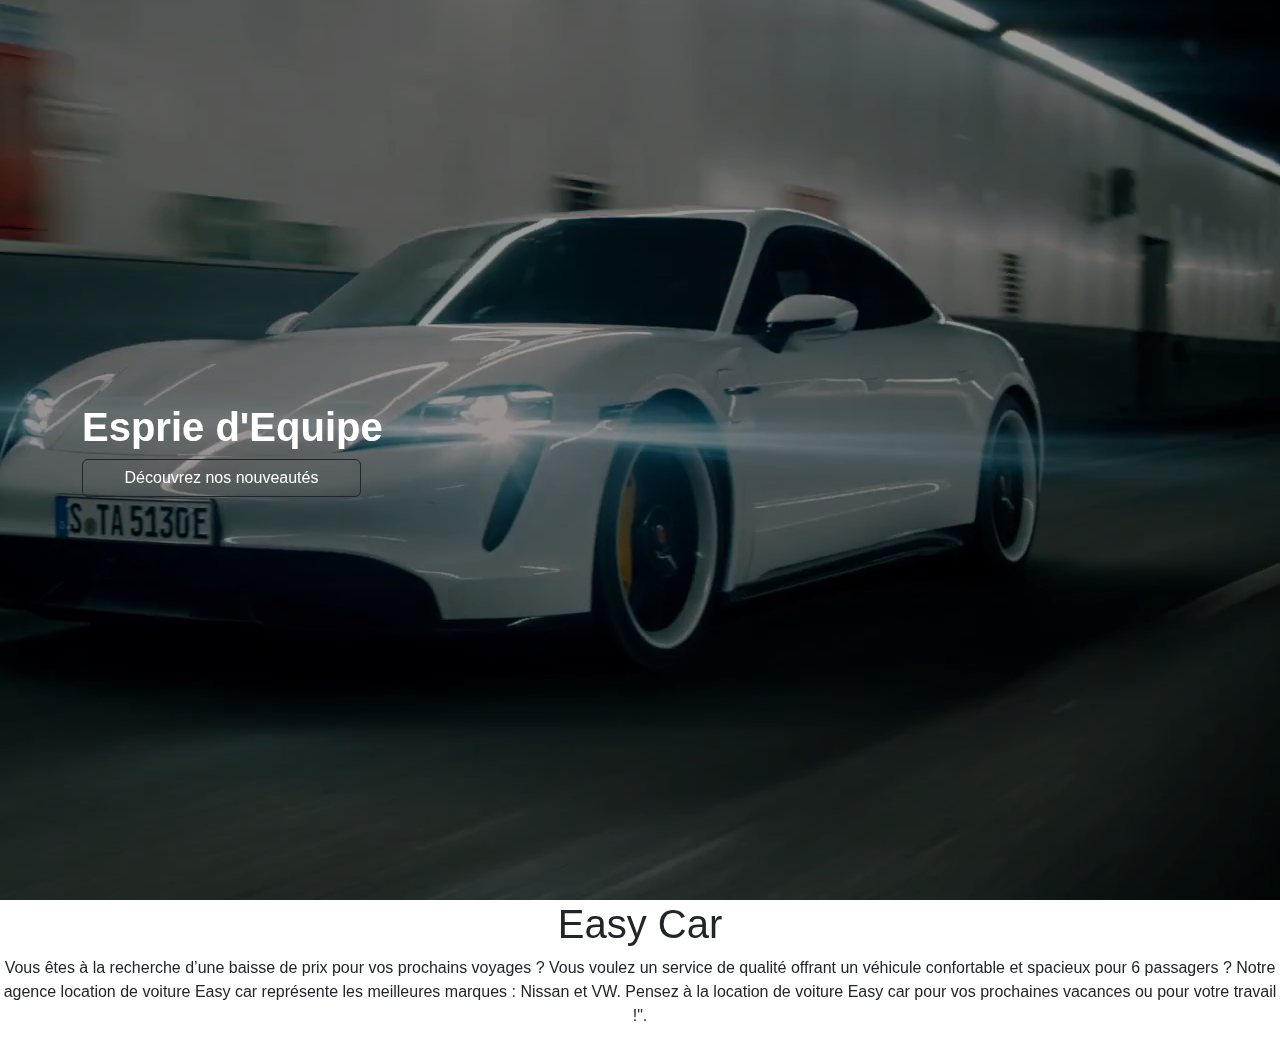
==== index.html @ 2fbc5aed "add the index and css and vd" ====
<!DOCTYPE html>
<html>
<head>
    <meta charset='utf-8'>
    <meta http-equiv='X-UA-Compatible' content='IE=edge'>
    <title>Easy Car</title>
    <meta name='viewport' content='width=device-width, initial-scale=1'>
    <link rel="stylesheet" href="assets/bootstrap-5.3.2-dist/css/bootstrap.min.css">
    <link rel='stylesheet' type='text/css' media='screen' href='assets/css/index.css'>
    <script src='main.js'></script>
</head>
<body>
    <header>  <div class="banner">
            <video autoplay loop muted plays-inline>
                <source src="assets/video/video_background.mp4" type="video/mp4">
            </video>
            <div class="container d-flex flex-column align-items-left justify-content-center " style="height: 100vh;">
    <h1 class="text-white fw-bold">Esprie d'Equipe</h1>
    <div class="btn  text-white btn-outline-dark home-btn">Découvrez nos nouveautés</div>
</div>
        </div>
        <div class="text-center mr">
            <h1>Easy Car</h1>
            <p>Vous êtes à la recherche d’une baisse de prix pour vos prochains voyages ? Vous voulez un service de qualité offrant un véhicule confortable et spacieux pour 6 passagers ? Notre agence location de voiture Easy car représente les meilleures marques : Nissan et VW. Pensez à la location de voiture Easy car pour vos prochaines vacances ou pour votre travail !".
            </p>
        </div>
    </header>
      
      



</body>
</html>
---- assets/css/index.css ----
*{
    margin: 0;
    padding: 0;
    font-family: sans-serif;
    box-sizing: border-box;
}
.banner{
    width: 100%;
    height: 100vh;
    background-image: linear-gradient(rgba(0,0,0,0.40),rgba(0,0,0,0.40));
    background-position: center;
    background-size: center;
}
.banner video{
    position: absolute;
    right: 0;
    bottom: 0;
    z-index: -1;
}
.home-btn{
    width: 25%;
}
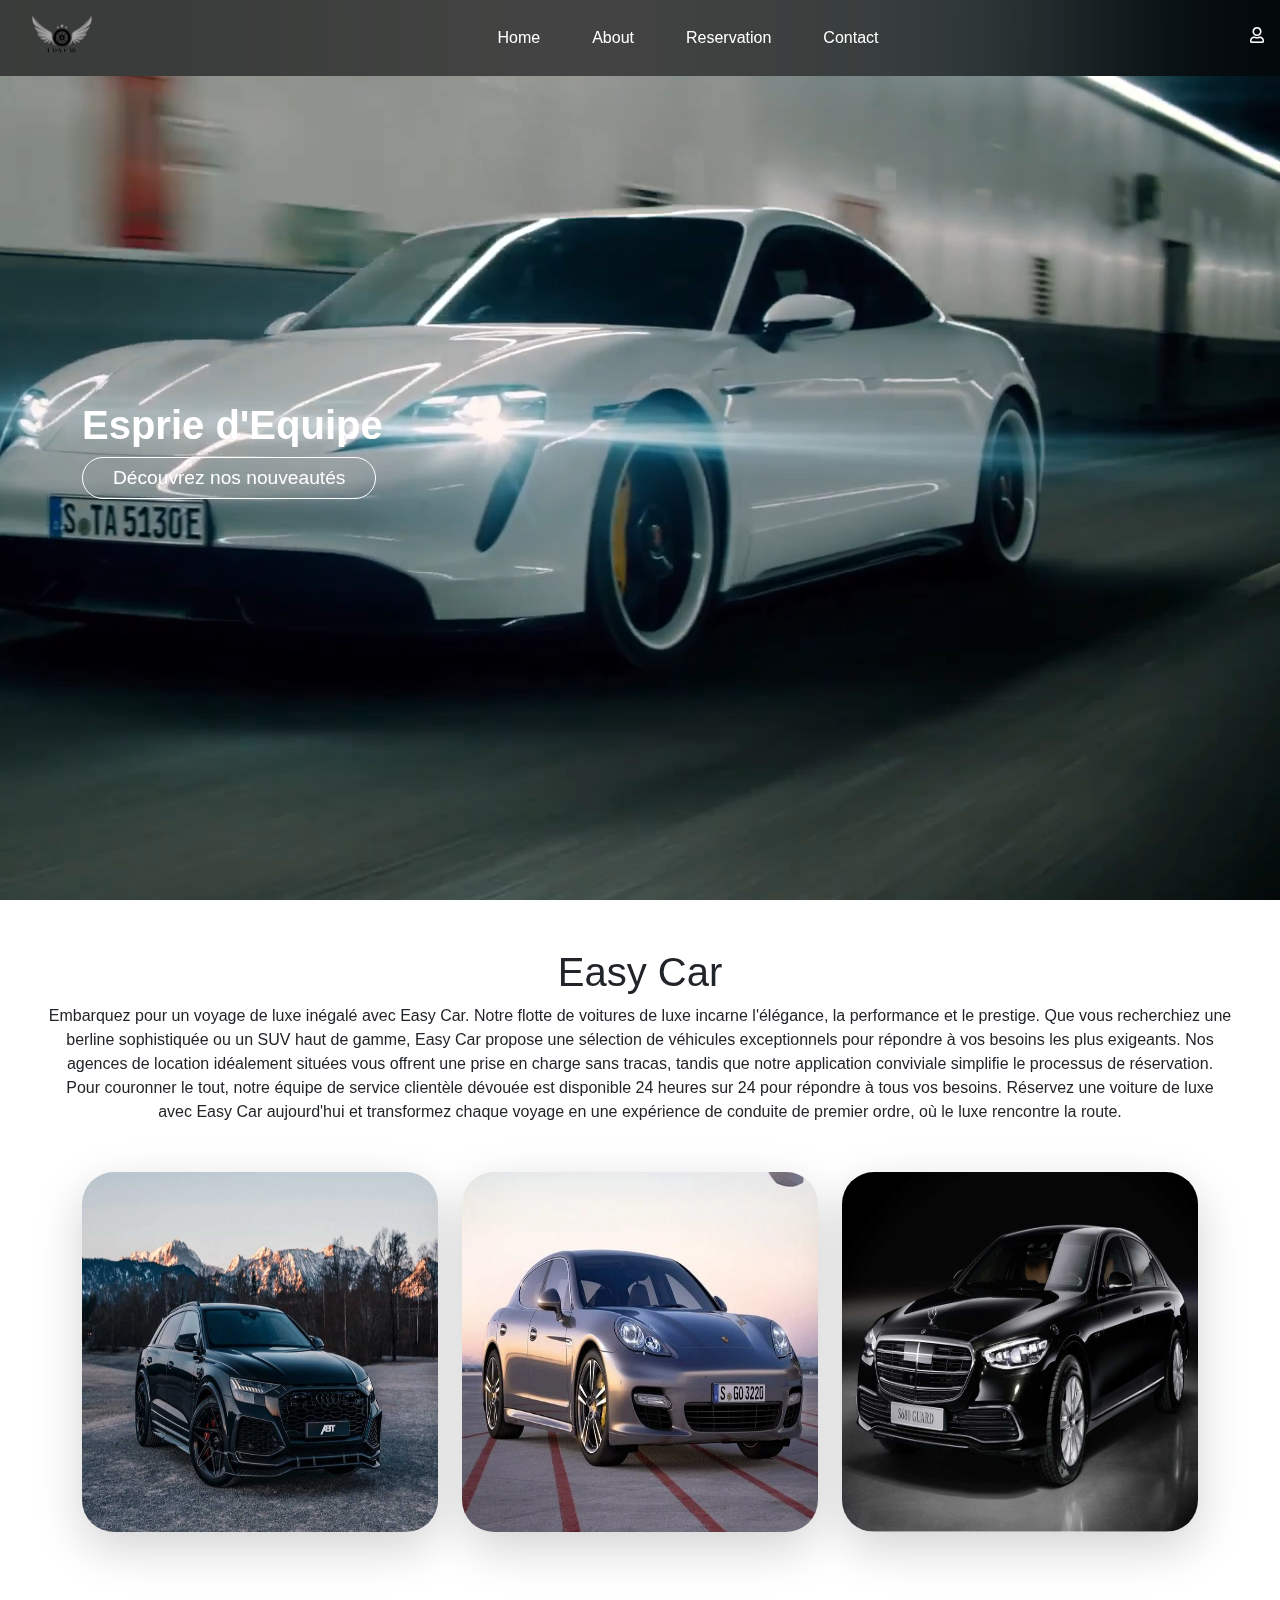
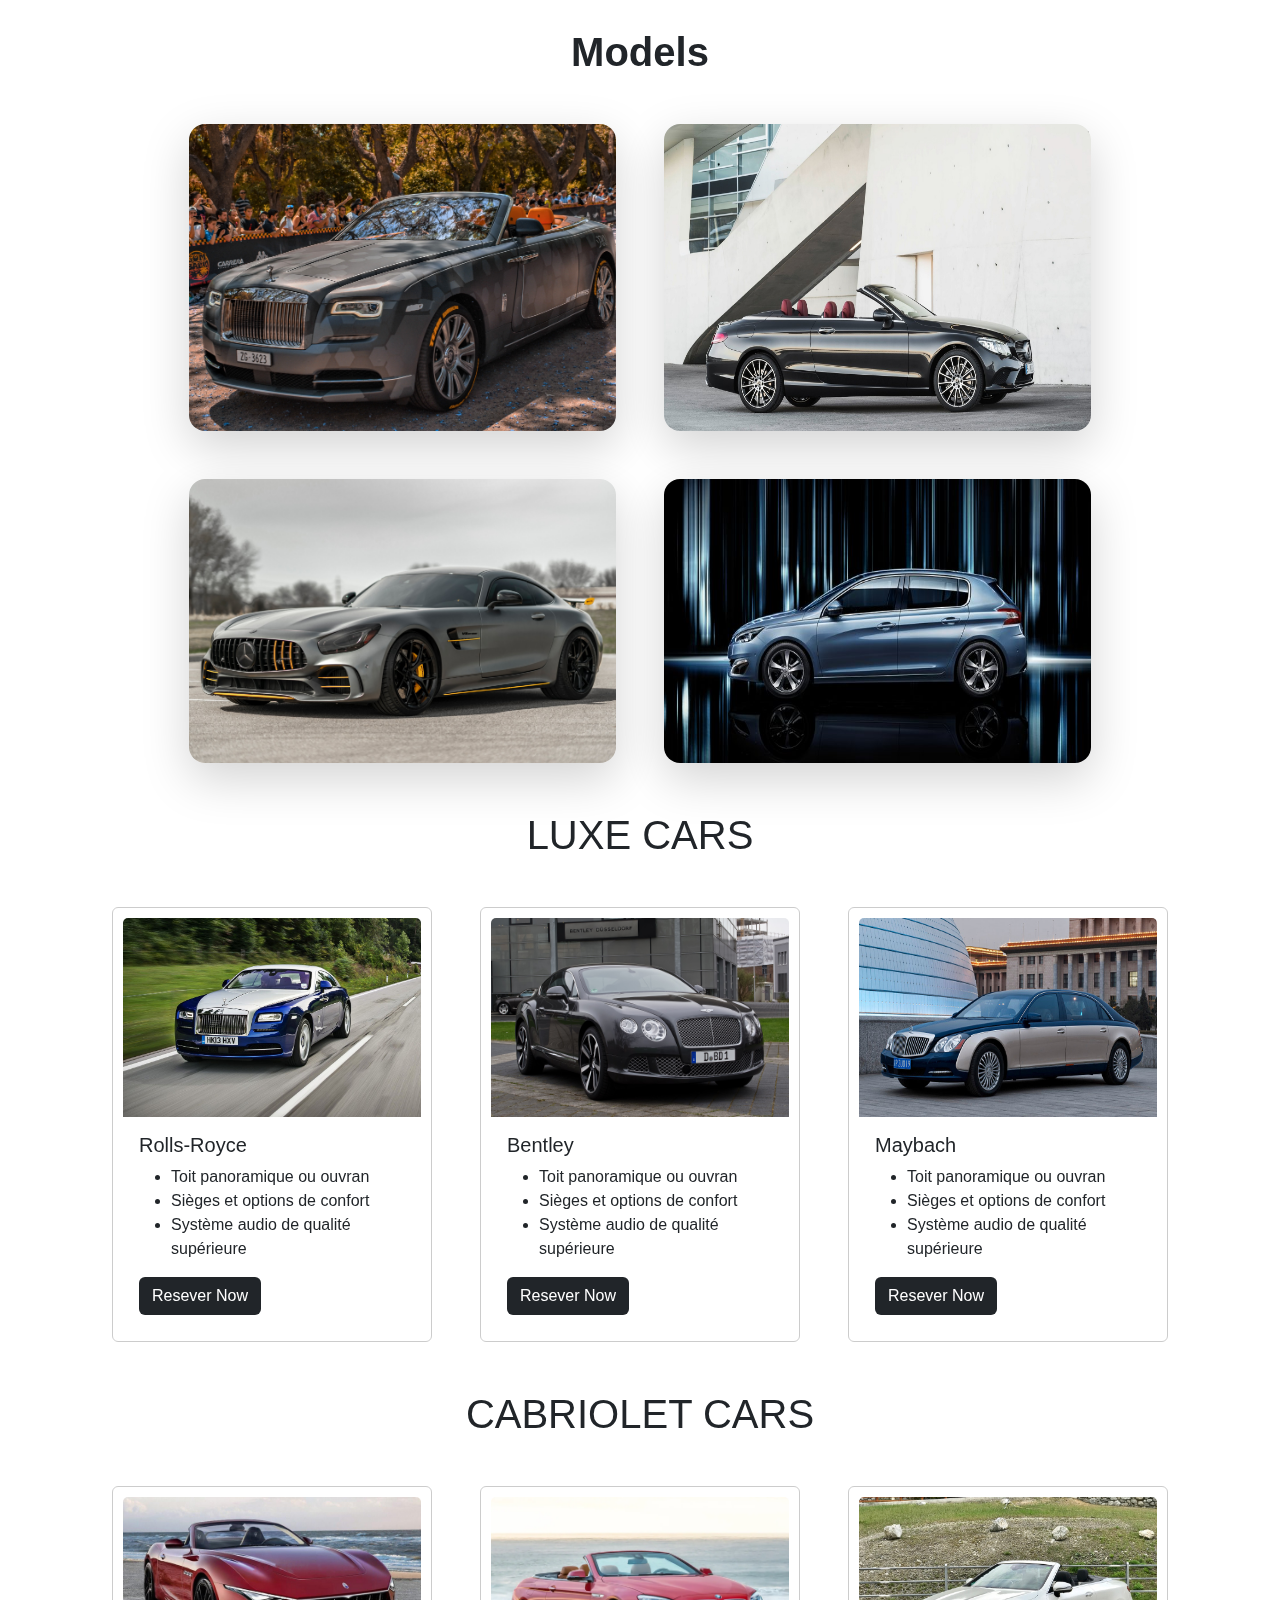
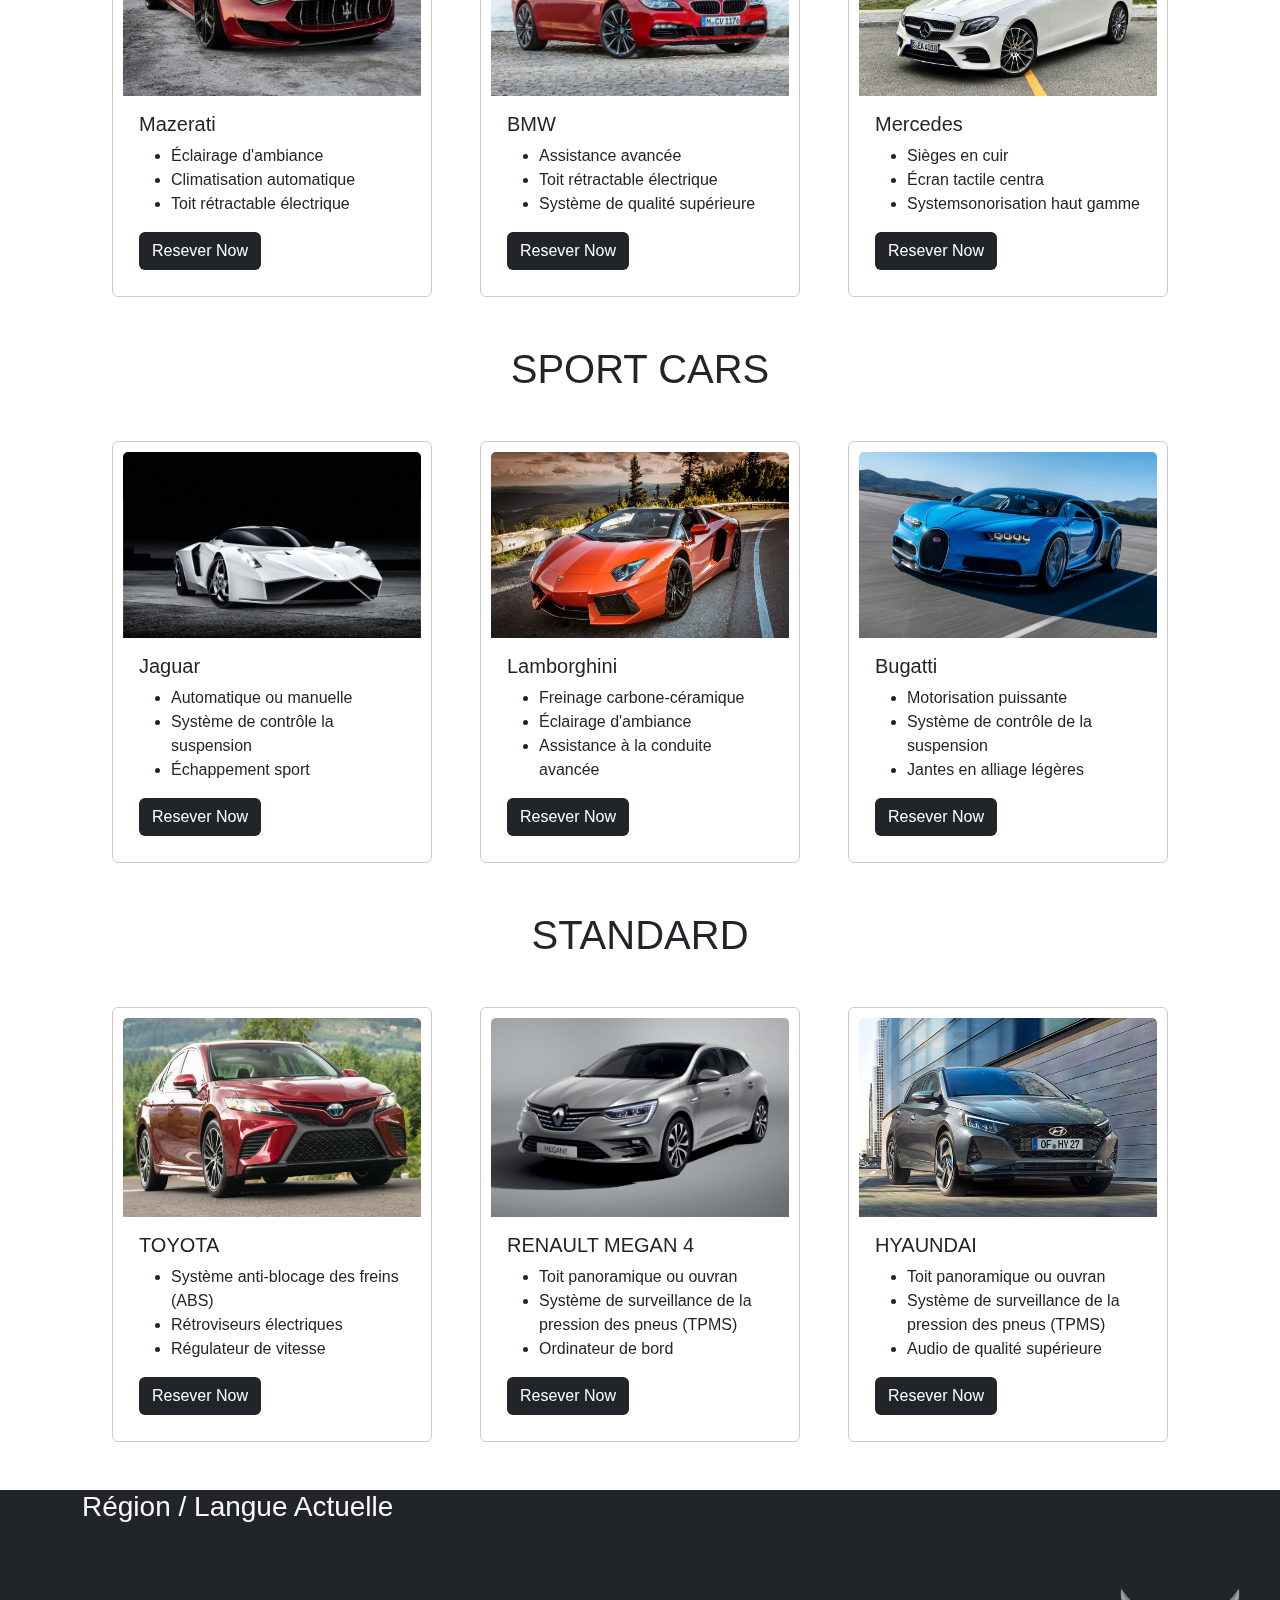
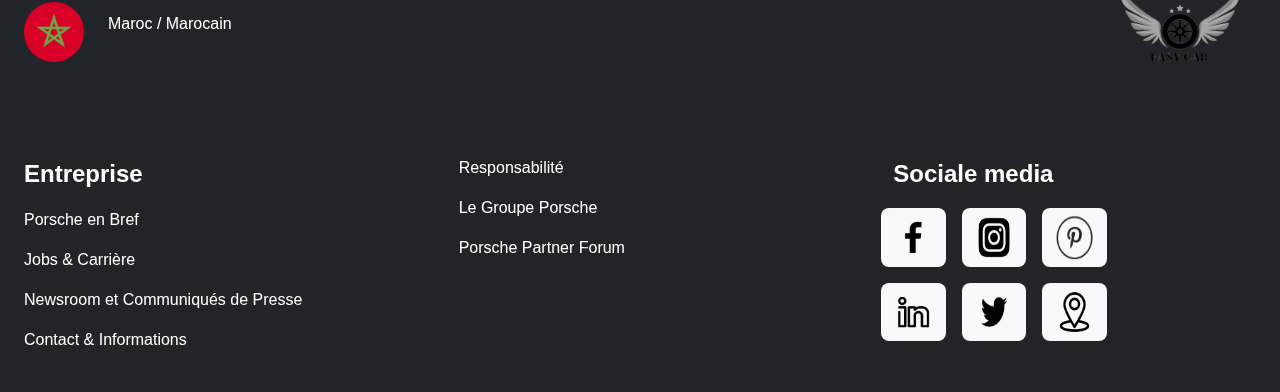
==== commit bbcd2226: "home page" ====
--- a/index.html
+++ b/index.html
@@ -1,34 +1,363 @@
 <!DOCTYPE html>
 <html>
+
 <head>
-    <meta charset='utf-8'>
-    <meta http-equiv='X-UA-Compatible' content='IE=edge'>
-    <title>Easy Car</title>
-    <meta name='viewport' content='width=device-width, initial-scale=1'>
-    <link rel="stylesheet" href="assets/bootstrap-5.3.2-dist/css/bootstrap.min.css">
-    <link rel='stylesheet' type='text/css' media='screen' href='assets/css/index.css'>
-    <script src='main.js'></script>
+  <meta charset='utf-8'>
+  <meta http-equiv='X-UA-Compatible' content='IE=edge'>
+  <title>Easy Car</title>
+  <meta name='viewport' content='width=device-width, initial-scale=1'>
+  <link rel="stylesheet" href="assets/bootstrap-5.3.2-dist/css/bootstrap.min.css">
+  <link rel='stylesheet' type='text/css' media='screen' href='assets/css/index.css'>
+  <link rel="stylesheet" href="https://cdnjs.cloudflare.com/ajax/libs/font-awesome/5.15.1/css/all.min.css">
+  <link href="https://cdnjs.cloudflare.com/ajax/libs/font-awesome/5.15.4/css/all.min.css" rel="stylesheet">
+  <script src="assets/bootstrap-5.3.2-dist/js/bootstrap.min.js"></script>
+   
 </head>
+
 <body>
-    <header>  <div class="banner">
-            <video autoplay loop muted plays-inline>
-                <source src="assets/video/video_background.mp4" type="video/mp4">
-            </video>
-            <div class="container d-flex flex-column align-items-left justify-content-center " style="height: 100vh;">
-    <h1 class="text-white fw-bold">Esprie d'Equipe</h1>
-    <div class="btn  text-white btn-outline-dark home-btn">Découvrez nos nouveautés</div>
-</div>
-        </div>
-        <div class="text-center mr">
-            <h1>Easy Car</h1>
-            <p>Vous êtes à la recherche d’une baisse de prix pour vos prochains voyages ? Vous voulez un service de qualité offrant un véhicule confortable et spacieux pour 6 passagers ? Notre agence location de voiture Easy car représente les meilleures marques : Nissan et VW. Pensez à la location de voiture Easy car pour vos prochaines vacances ou pour votre travail !".
-            </p>
-        </div>
-    </header>
-      
-      
-
-
-
+  <header>
+    <nav class="navbar text-center navbar-expand-lg navbar-light  fixed-top " id="navbar">
+      <div class="container-fluid d-flex justify-content-between">
+          <!-- <i class="far fa-user  text-white d-block d-md-none  d-sm-none"></i> -->
+          <a class="navbar-brand d-sm-block" href="#"><svg class="" width="100" viewBox="0 0 323 160" fill="none"
+                  xmlns="http://www.w3.org/2000/svg" xmlns:xlink="http://www.w3.org/1999/xlink">
+                  <rect width="323" height="160" fill="url(#pattern0)" />
+                  <defs>
+                      <pattern id="pattern0" patternContentUnits="objectBoundingBox" width="1" height="1">
+                          <use xlink:href="#image0_505_534" transform="matrix(0.002 0 0 0.0040375 0 -0.509375)" />
+                      </pattern>
+                      <image id="image0_505_534" width="500" height="500"
+                          xlink:href="[data-uri]" />
+                  </defs>
+              </svg>
+          </a>
+          <button class="navbar-toggler bg-white" type="button" data-bs-toggle="collapse" data-bs-target="#navbarNav"
+              aria-controls="navbarNav" aria-expanded="false" aria-label="Toggle navigation">
+              <span class="navbar-toggler-icon"></span>
+          </button>
+          <div class="collapse navbar-collapse nav " id="navbarNav">
+              <ul
+                  class="nav flex-xl-row flex-column flex-lg-row flex-md-column flex-sm-column justify-content-center  link-row">
+                  <li><a
+                          class="user  far fa-user text-md-center me-3 text-white d-block d-lg-none d-sm-block d-xl-none  "></a>
+                  </li>
+                  <li class="nav-item">
+                      <a class="nav-link active link" href="#">Home</a>
+                  </li>
+                  <li class="nav-item">
+                      <a class="nav-link link" href="#">About</a>
+                  </li>
+                  <li class="nav-item">
+                      <a class="nav-link link" href="#">Reservation</a>
+                  </li>
+                  <li class="nav-item">
+                      <a class="nav-link link" href="#">Contact</a>
+                  </li>
+
+              </ul>
+
+          </div>
+
+      </div>
+      <div style="margin-top: -5px;"><a
+              class="user  far fa-user text-md-center me-3 text-white d-none d-lg-none d-sm-none d-xl-block  "></a>
+      </div>
+  </nav>
+    <div class="banner">
+      <video autoplay loop muted playsinline id="myVideo">
+        <source src="assets/video/video_background.mp4" type="video/mp4">
+    </video>
+      <div class="container d-flex flex-column align-items-left justify-content-center " style="height: 100vh;">
+        <h1 class="text-white fw-bold size">Esprie d'Equipe</h1>
+        <div class="btn  text-white rounded-5  home-btn ">Découvrez nos nouveautés</div>
+      </div>
+    </div>
+    <div class="text-center my-5 px-5 ">
+      <h1>Easy Car</h1>
+      <p>Embarquez pour un voyage de luxe inégalé avec Easy Car. Notre flotte de voitures de luxe incarne l'élégance, la
+        performance et le prestige. Que vous recherchiez une berline sophistiquée ou un SUV haut de gamme, Easy Car
+        propose une sélection de véhicules exceptionnels pour répondre à vos besoins les plus exigeants. Nos agences de
+        location idéalement situées vous offrent une prise en charge sans tracas, tandis que notre application
+        conviviale simplifie le processus de réservation. Pour couronner le tout, notre équipe de service clientèle
+        dévouée est disponible 24 heures sur 24 pour répondre à tous vos besoins. Réservez une voiture de luxe avec Easy
+        Car aujourd'hui et transformez chaque voyage en une expérience de conduite de premier ordre, où le luxe
+        rencontre la route.</p>
+    </div>
+    <div class="container">
+      <div class="row">
+        <div class="col-lg-4 col-md-6 col-sm-12 d-flex flex-column align-items-center mb-5 ">
+          <div class="sli ">
+            <img src="assets/img/fire.jpg" class="img-fluid rounded-5 shadow-lg item" alt="Image 1">
+          </div>
+          <div class="sli ">
+            <img src="assets/img/Mercedes Benz Final Edition.webp" class="img-fluid rounded-5 shadow-lg item" alt="Image 2">
+          </div>
+          <div class="sli ">
+            <img src="assets/img/L2.jpg" class="img-fluid rounded-5 shadow-lg item" alt="Image 2">
+          </div>
+          <div class="sli ">
+            <img src="assets/img/11.jpg" class="img-fluid rounded-5 shadow-lg item" alt="Image 2">
+          </div>
+          <div class="sli">
+            <img src="assets/img/BMW.jpg" class="img-fluid rounded-5 shadow-lg item" alt="Image 3">
+          </div>
+        </div>
+        <div class="col-lg-4 col-md-6 col-sm-12 d-flex flex-column align-items-center mb-5">
+          <div class="slid ">
+            <img src="assets/img/SPEED2.webp" class="img-fluid rounded-5 shadow-lg item" alt="Image 1">
+          </div>
+          <div class="slid ">
+            <img src="assets/img/ferrari.jpg" class="img-fluid rounded-5 shadow-lg item" alt="Image 1">
+          </div>
+          <div class="slid ">
+            <img src="assets/img/SPEED3.webp" class="img-fluid rounded-5 shadow-lg item" alt="Image 2">
+          </div>
+          <div class="slid">
+            <img src="assets/img/speed1.jpg" class="img-fluid rounded-5 shadow-lg item" alt="Image 3">
+          </div>
+        </div>
+        <div class="col-lg-4 col-md-12 col-sm-12 d-flex flex-column align-items-center mb-5 ">
+          <div class="slidd ">
+            <img src="assets/img/3.jpg" class="img-fluid rounded-5 shadow-lg item" alt="Image 1">
+          </div>
+          <div class="slidd ">
+            <img src="assets/img/LUXE4.jpg" class="img-fluid rounded-5 shadow-lg item" alt="Image 1">
+          </div>
+          <div class="slidd ">
+            <img src="assets/img/LUXE1.png" class="img-fluid rounded-5 shadow-lg item" alt="Image 1">
+          </div>
+          <div class="slidd ">
+            <img src="assets/img/LUXE5.jpg" class="img-fluid rounded-5 shadow-lg item" alt="Image 2">
+          </div>
+          
+        </div>
+      </div>
+    </div>
+    
+
+  </header>
+  <main>
+    <h1 class="text-center my-5 fw-bold">Models</h1>
+    <div class="d-flex justify-content-center  flex-wrap gap-5" id="img-box">
+      <img class="col-lg-4 col-sm-8 rounded-4 shadow-lg" src="assets/img/luxe.jpg" alt="" onclick="redirectToSection('luxe')">
+      <img class="col-lg-4  col-sm-8 rounded-4 shadow-lg" src="assets/img/cabriolet.jpg" alt=""
+        onclick="redirectToSection('cabriolet')">
+      <img class="col-lg-4  col-sm-8 rounded-4 shadow-lg" src="assets/img/speed.jpg" alt="" onclick="redirectToSection('sport')">
+      <img class="col-lg-4  col-sm-8 rounded-4 shadow-lg" src="assets/img/voiture.jpg" alt="" onclick="redirectToSection('normal')">
+    </div>
+
+    <h1 class="text-center my-5 " id="luxe">LUXE CARS</h1>
+    <div class="d-flex flex-wrap justify-content-center gap-5">
+      <div class="card" style="width: 20rem;">
+        <img src="assets/img/LUXE2.jpg" class="card-img-top  " alt="...">
+        <div class="card-body">
+          <h5 class="card-title">Rolls-Royce</h5>
+          <ul class="card-text">
+            <li>Toit panoramique ou ouvran</li>
+            <li>Sièges et options de confort </li>
+            <li>Système audio de qualité supérieure</li>
+          </ul>
+          <a href="#" class="btn text-white bg-dark">Resever Now</a>
+        </div>
+      </div>
+      <div class="card" style="width: 20rem;">
+        <img src="assets/img/LUXE3.jfif" class="card-img-top " alt="...">
+        <div class="card-body">
+          <h5 class="card-title">Bentley</h5>
+          <ul class="card-text">
+            <li>Toit panoramique ou ouvran</li>
+            <li>Sièges et options de confort </li>
+            <li>Système audio de qualité supérieure</li>
+          </ul>
+          <a href="#" class="btn text-white bg-dark">Resever Now</a>
+        </div>
+      </div>
+     
+      <div class="card" style="width: 20rem;">
+        <img src="assets/img/LUXE6.jpg" class="card-img-top " alt="...">
+        <div class="card-body">
+          <h5 class="card-title">Maybach</h5>
+          <ul class="card-text">
+            <li>Toit panoramique ou ouvran</li>
+            <li>Sièges et options de confort </li>
+            <li>Système audio de qualité supérieure</li>
+          </ul> 
+          <a href="#" class="btn text-white bg-dark">Resever Now</a>
+        </div>
+      </div>
+    </div>
+
+    <h1 class="text-center my-5 " id="cabriolet">CABRIOLET CARS</h1>
+    <div class="d-flex flex-wrap justify-content-center gap-5">
+     
+      <div class="card" style="width: 20rem;">
+        <img src="assets/img/CABRIOLET2.jpg" class="card-img-top "  alt="...">
+        <div class="card-body">
+          <h5 class="card-title">Mazerati</h5>
+          <ul class="card-text">
+            <li>Éclairage d'ambiance</li>
+            <li>Climatisation automatique </li>
+            <li>Toit rétractable électrique</li>
+          </ul>
+          <a href="#" class="btn text-white bg-dark">Resever Now</a>
+        </div>
+      </div>
+     
+      <div class="card" style="width: 20rem;">
+        <img src="assets/img/CABRIOLET4.webp" class="card-img-top" alt="...">
+        <div class="card-body">
+          <h5 class="card-title">BMW</h5>
+          <ul class="card-text">
+            <li>Assistance avancée</li>
+            <li>Toit rétractable électrique </li>
+            <li>Système de qualité supérieure</li>
+          </ul> 
+          <a href="#" class="btn text-white bg-dark">Resever Now</a>
+        </div>
+      </div>
+      <div class="card" style="width: 20rem;">
+        <img src="assets/img/CABRIOLET5.jpg" class="card-img-top" alt="...">
+        <div class="card-body">
+          <h5 class="card-title">Mercedes</h5>
+          <ul class="card-text">
+            <li>Sièges en cuir</li>
+            <li>Écran tactile centra </li>
+            <li>Systemsonorisation haut gamme</li>
+          </ul> 
+          <a href="#" class="btn text-white bg-dark">Resever Now</a>
+        </div>
+      </div>
+    </div>
+    <h1 class="text-center my-5 " id="sport">SPORT CARS</h1>
+    <div class="d-flex flex-wrap justify-content-center gap-5">
+      <div class="card " style="width: 20rem;">
+        <img src="assets/img/speed1.jpg" class="card-img-top" alt="...">
+        <div class="card-body">
+          <h5 class="card-title">Jaguar</h5>
+          <ul class="card-text">
+            <li>Automatique ou manuelle</li>
+            <li>Système de contrôle la suspension</li>
+            <li>Échappement sport</li>
+          </ul> 
+          <a href="#" class="btn text-white bg-dark">Resever Now</a>
+        </div>
+      </div>
+    
+      <div class="card" style="width: 20rem;">
+        <img src="assets/img/SPEED3.webp" class="card-img-top" alt="...">
+        <div class="card-body">
+          <h5 class="card-title">Lamborghini</h5>
+          <ul class="card-text">
+            <li>Freinage carbone-céramique </li>
+            <li>Éclairage d'ambiance </li>
+            <li>Assistance à la conduite avancée </li>
+          </ul> 
+          <a href="#" class="btn text-white bg-dark">Resever Now</a>
+        </div>
+      </div>
+      <div class="card" style="width: 20rem;">
+        <img src="assets/img/dcca8efd-2592-4a44-ae49-29bb53239e6c.jpg" class="card-img-top" alt="...">
+        <div class="card-body">
+          <h5 class="card-title">Bugatti</h5>
+          <ul class="card-text">
+            <li>Motorisation puissante</li>
+            <li>Système de contrôle de la suspension </li>
+            <li>Jantes en alliage légères</li>
+          </ul> 
+          <a href="#" class="btn text-white bg-dark">Resever Now</a>
+        </div>
+      </div>
+    </div>
+
+      <h1 class="text-center my-5 " id="normal">STANDARD</h1>
+      <div class="d-flex flex-wrap justify-content-center gap-5">
+        <div class="card " style="width: 20rem;">
+          <img src="assets/img/NORMAL2.jpg" class="card-img-top" alt="...">
+          <div class="card-body">
+            <h5 class="card-title">TOYOTA</h5>
+            <ul class="card-text">
+              <li>Système anti-blocage des freins (ABS)</li>
+              <li>Rétroviseurs électriques </li>
+              <li>Régulateur de vitesse </li>
+            </ul> 
+            <a href="#" class="btn text-white bg-dark">Resever Now</a>
+          </div>
+        </div>
+        <div class="card" style="width: 20rem;">
+          <img src="assets/img/S0-modele--renault-megane-4.jpg" class="card-img-top" alt="...">
+          <div class="card-body">
+            <h5 class="card-title">RENAULT MEGAN 4</h5>
+            <ul class="card-text">
+              <li>Toit panoramique ou ouvran</li>
+              <li>Système de surveillance de la pression des pneus (TPMS)</li>
+              <li>Ordinateur de bord</li>
+            </ul> 
+            <a href="#" class="btn text-white bg-dark">Resever Now</a>
+          </div>
+        </div>
+        <div class="card" style="width: 20rem;">
+          <img src="assets/img/544.360(3).jpg" class="card-img-top" alt="...">
+          <div class="card-body">
+            <h5 class="card-title">HYAUNDAI</h5>
+            <ul class="card-text">
+              <li>Toit panoramique ou ouvran</li>
+              <li>Système de surveillance de la pression des pneus (TPMS)</li>
+              <li>Audio de qualité supérieure</li>
+            </ul> 
+            <a href="#" class="btn text-white bg-dark">Resever Now</a>
+          </div>
+        </div>
+  </main>
+
+  <footer class="bg-dark mt-5">
+    <h3 class="container text-light">Région / Langue Actuelle</h3>
+  
+    <div class="row">
+      <div class="col-6 d-flex align-items-center">
+        <img src="assets/img/maroc 1.png" alt="Drapeau du Maroc" class="drapo m-4">
+        <p class="text-white">Maroc / Marocain</p>
+      </div>
+      <div class="col-6 d-flex justify-content-end">
+        <img src="assets/img/1-removebg-preview.png" alt="" class="lg">
+      </div>
+    </div>
+  
+    <div class="row">
+      <div class="col-lg-4 col-sm-12">
+        <div class="text-white p-4">
+          <p class="fw-bold fs-4">Entreprise</p>
+          <p>Porsche en Bref</p>
+          <p>Jobs & Carrière</p>
+          <p>Newsroom et Communiqués de Presse</p>
+          <p>Contact & Informations</p>
+        </div>
+      </div>
+      <div class="col-lg-4 col-sm-12">
+        <div class="text-white p-4">
+          <p>Responsabilité</p>
+          <p>Le Groupe Porsche</p>
+          <p>Porsche Partner Forum</p>
+        </div>
+      </div>
+      <div class="col-lg-4 col-sm-12">
+        <div class="text-white p-4">
+          <p class="fw-bold fs-4">Sociale media</p>
+          <div class="row gap-3 mb-3 text-center">
+            <img src="assets/img/facebook.png" class="btn col-2 bg-light rounded-3 " alt="">
+            <img src="assets/img/instagram.png" class="btn col-2 bg-light rounded-3" alt="">
+            <img src="assets/img/p.png" class="btn col-2 bg-light rounded-3" alt="">
+          </div>
+          <div class="row gap-3 text-center">
+            <img src="assets/img/in.png" class="btn col-2 bg-light rounded-3" alt="">
+            <img src="assets/img/twitter.png" class="btn col-2 bg-light rounded-3" alt="">
+            <img src="assets/img/localmesum.png" class="btn col-2 bg-light rounded-3" alt="">
+          </div>
+        </div>
+      </div>
+    </div>
+  </footer>
+
+  <script src="assets/js/script.js"></script>
 </body>
+
 </html>--- a/assets/css/index.css
+++ b/assets/css/index.css
@@ -7,9 +7,8 @@
 .banner{
     width: 100%;
     height: 100vh;
-    background-image: linear-gradient(rgba(0,0,0,0.40),rgba(0,0,0,0.40));
     background-position: center;
-    background-size: center;
+    background-size: cover;
 }
 .banner video{
     position: absolute;
@@ -18,5 +17,84 @@
     z-index: -1;
 }
 .home-btn{
-    width: 25%;
+    width: 23vw;
+    font-size: 1.2em;
+    border: 1px white solid;
 }
+.home-btn:hover{
+    background-color: #cccccc1f;
+    border: 1px white solid;
+}
+.card img{
+    height: 60%;
+   
+}
+
+.carousel {
+    display: flex;
+    overflow: hidden;
+}
+.carousel img {
+    width: 100%;
+    max-width: 100%;
+    height: auto;
+}
+
+#img-box img {
+  transition: transform 1s; 
+  cursor: pointer;
+}
+
+#img-box img:hover {
+  transform: scale(1.1);
+}
+
+
+.card {
+    
+    width: 300px;
+    padding: 10px;
+    border: 1px solid #ccc;
+    transition: transform 0.3s ease; 
+  }
+  
+  .card:hover {
+    box-shadow: 0px 9px 29px 0px #868383;
+    transform: scale(1.02); 
+  }
+   
+  .sli img ,
+  .slid img ,
+  .slidd img{
+    height: 40vh;
+    width: 50vw;
+  }
+
+  .link {
+    transition: 1s;
+    color: #fff;
+}
+
+.link:hover {
+    color: rgb(132, 130, 130);
+}
+
+.nav {
+    gap: 20PX;
+    display: flex;
+    justify-content: center;
+}
+
+.user {
+    margin-left: 10px;
+}
+nav {
+    backdrop-filter: blur(100px);
+    background-color: rgba(0, 0, 0, 0.553);
+}
+.drapo {
+    width: 60px;
+}
+.lg{
+    width: 200px;
+}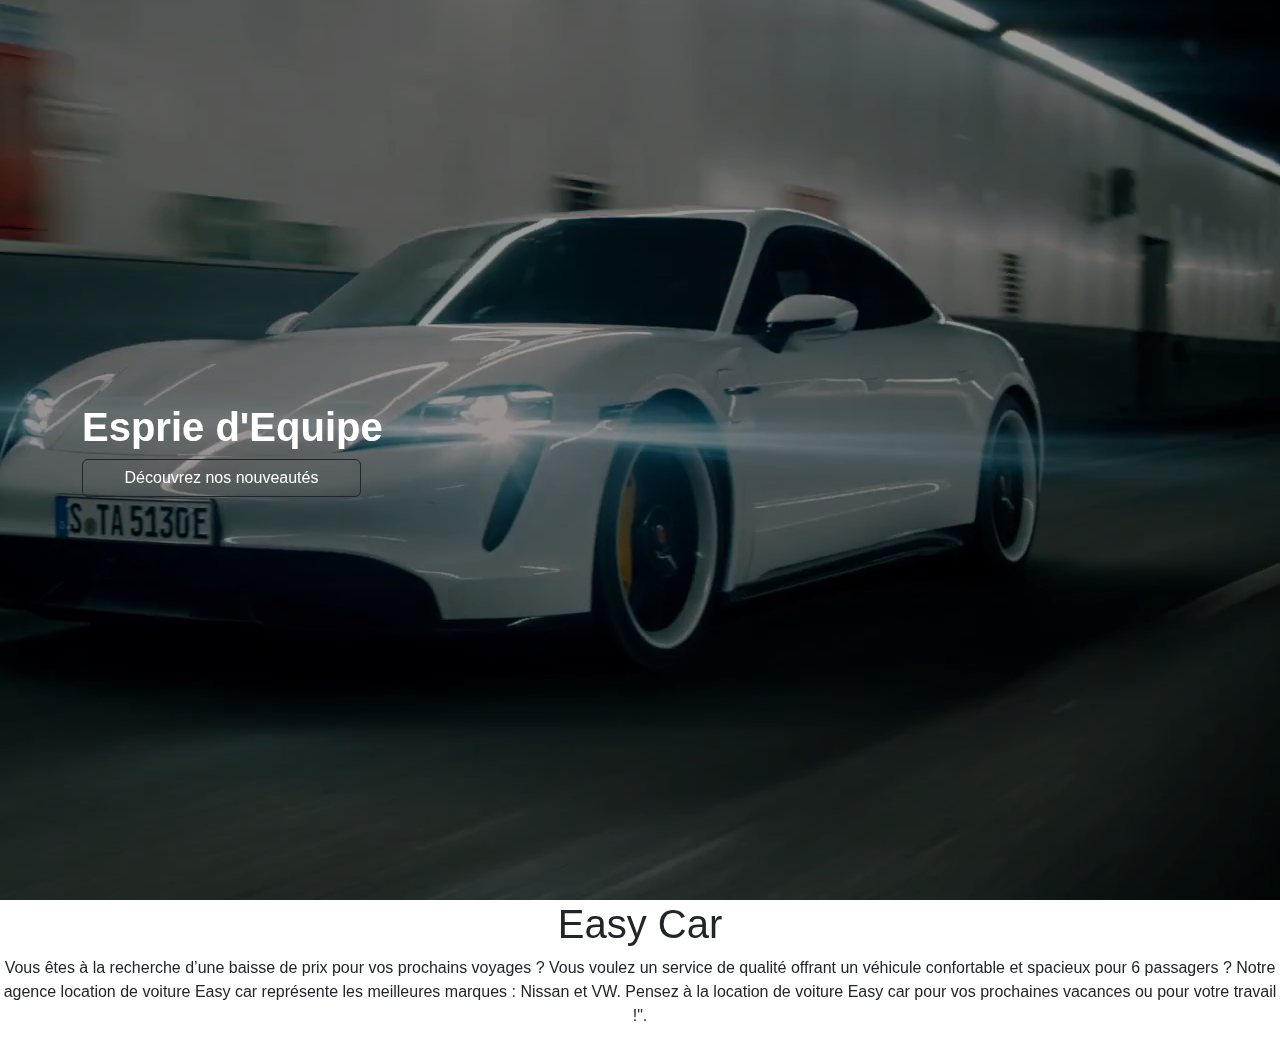
==== commit c0809574: "update in files" ====
--- a/index.html
+++ b/index.html
@@ -1,363 +1,34 @@
 <!DOCTYPE html>
 <html>
+<head>
+    <meta charset='utf-8'>
+    <meta http-equiv='X-UA-Compatible' content='IE=edge'>
+    <title>Easy Car</title>
+    <meta name='viewport' content='width=device-width, initial-scale=1'>
+    <link rel="stylesheet" href="assets/bootstrap-5.3.2-dist/css/bootstrap.min.css">
+    <link rel='stylesheet' type='text/css' media='screen' href='assets/css/index.css'>
+    <script src='main.js'></script>
+</head>
+<body>
+    <header>  <div class="banner">
+            <video autoplay loop muted plays-inline>
+                <source src="assets/video/video_background.mp4" type="video/mp4">
+            </video>
+            <div class="container d-flex flex-column align-items-left justify-content-center " style="height: 100vh;">
+    <h1 class="text-white fw-bold">Esprie d'Equipe</h1>
+    <div class="btn  text-white btn-outline-dark home-btn">Découvrez nos nouveautés</div>
+</div>
+        </div>
+        <div class="text-center mr">
+            <h1>Easy Car</h1>
+            <p>Vous êtes à la recherche d’une baisse de prix pour vos prochains voyages ? Vous voulez un service de qualité offrant un véhicule confortable et spacieux pour 6 passagers ? Notre agence location de voiture Easy car représente les meilleures marques : Nissan et VW. Pensez à la location de voiture Easy car pour vos prochaines vacances ou pour votre travail !".
+            </p>
+        </div>
+    </header>
+      
+      
 
-<head>
-  <meta charset='utf-8'>
-  <meta http-equiv='X-UA-Compatible' content='IE=edge'>
-  <title>Easy Car</title>
-  <meta name='viewport' content='width=device-width, initial-scale=1'>
-  <link rel="stylesheet" href="assets/bootstrap-5.3.2-dist/css/bootstrap.min.css">
-  <link rel='stylesheet' type='text/css' media='screen' href='assets/css/index.css'>
-  <link rel="stylesheet" href="https://cdnjs.cloudflare.com/ajax/libs/font-awesome/5.15.1/css/all.min.css">
-  <link href="https://cdnjs.cloudflare.com/ajax/libs/font-awesome/5.15.4/css/all.min.css" rel="stylesheet">
-  <script src="assets/bootstrap-5.3.2-dist/js/bootstrap.min.js"></script>
-   
-</head>
 
-<body>
-  <header>
-    <nav class="navbar text-center navbar-expand-lg navbar-light  fixed-top " id="navbar">
-      <div class="container-fluid d-flex justify-content-between">
-          <!-- <i class="far fa-user  text-white d-block d-md-none  d-sm-none"></i> -->
-          <a class="navbar-brand d-sm-block" href="#"><svg class="" width="100" viewBox="0 0 323 160" fill="none"
-                  xmlns="http://www.w3.org/2000/svg" xmlns:xlink="http://www.w3.org/1999/xlink">
-                  <rect width="323" height="160" fill="url(#pattern0)" />
-                  <defs>
-                      <pattern id="pattern0" patternContentUnits="objectBoundingBox" width="1" height="1">
-                          <use xlink:href="#image0_505_534" transform="matrix(0.002 0 0 0.0040375 0 -0.509375)" />
-                      </pattern>
-                      <image id="image0_505_534" width="500" height="500"
-                          xlink:href="[data-uri]" />
-                  </defs>
-              </svg>
-          </a>
-          <button class="navbar-toggler bg-white" type="button" data-bs-toggle="collapse" data-bs-target="#navbarNav"
-              aria-controls="navbarNav" aria-expanded="false" aria-label="Toggle navigation">
-              <span class="navbar-toggler-icon"></span>
-          </button>
-          <div class="collapse navbar-collapse nav " id="navbarNav">
-              <ul
-                  class="nav flex-xl-row flex-column flex-lg-row flex-md-column flex-sm-column justify-content-center  link-row">
-                  <li><a
-                          class="user  far fa-user text-md-center me-3 text-white d-block d-lg-none d-sm-block d-xl-none  "></a>
-                  </li>
-                  <li class="nav-item">
-                      <a class="nav-link active link" href="#">Home</a>
-                  </li>
-                  <li class="nav-item">
-                      <a class="nav-link link" href="#">About</a>
-                  </li>
-                  <li class="nav-item">
-                      <a class="nav-link link" href="#">Reservation</a>
-                  </li>
-                  <li class="nav-item">
-                      <a class="nav-link link" href="#">Contact</a>
-                  </li>
 
-              </ul>
-
-          </div>
-
-      </div>
-      <div style="margin-top: -5px;"><a
-              class="user  far fa-user text-md-center me-3 text-white d-none d-lg-none d-sm-none d-xl-block  "></a>
-      </div>
-  </nav>
-    <div class="banner">
-      <video autoplay loop muted playsinline id="myVideo">
-        <source src="assets/video/video_background.mp4" type="video/mp4">
-    </video>
-      <div class="container d-flex flex-column align-items-left justify-content-center " style="height: 100vh;">
-        <h1 class="text-white fw-bold size">Esprie d'Equipe</h1>
-        <div class="btn  text-white rounded-5  home-btn ">Découvrez nos nouveautés</div>
-      </div>
-    </div>
-    <div class="text-center my-5 px-5 ">
-      <h1>Easy Car</h1>
-      <p>Embarquez pour un voyage de luxe inégalé avec Easy Car. Notre flotte de voitures de luxe incarne l'élégance, la
-        performance et le prestige. Que vous recherchiez une berline sophistiquée ou un SUV haut de gamme, Easy Car
-        propose une sélection de véhicules exceptionnels pour répondre à vos besoins les plus exigeants. Nos agences de
-        location idéalement situées vous offrent une prise en charge sans tracas, tandis que notre application
-        conviviale simplifie le processus de réservation. Pour couronner le tout, notre équipe de service clientèle
-        dévouée est disponible 24 heures sur 24 pour répondre à tous vos besoins. Réservez une voiture de luxe avec Easy
-        Car aujourd'hui et transformez chaque voyage en une expérience de conduite de premier ordre, où le luxe
-        rencontre la route.</p>
-    </div>
-    <div class="container">
-      <div class="row">
-        <div class="col-lg-4 col-md-6 col-sm-12 d-flex flex-column align-items-center mb-5 ">
-          <div class="sli ">
-            <img src="assets/img/fire.jpg" class="img-fluid rounded-5 shadow-lg item" alt="Image 1">
-          </div>
-          <div class="sli ">
-            <img src="assets/img/Mercedes Benz Final Edition.webp" class="img-fluid rounded-5 shadow-lg item" alt="Image 2">
-          </div>
-          <div class="sli ">
-            <img src="assets/img/L2.jpg" class="img-fluid rounded-5 shadow-lg item" alt="Image 2">
-          </div>
-          <div class="sli ">
-            <img src="assets/img/11.jpg" class="img-fluid rounded-5 shadow-lg item" alt="Image 2">
-          </div>
-          <div class="sli">
-            <img src="assets/img/BMW.jpg" class="img-fluid rounded-5 shadow-lg item" alt="Image 3">
-          </div>
-        </div>
-        <div class="col-lg-4 col-md-6 col-sm-12 d-flex flex-column align-items-center mb-5">
-          <div class="slid ">
-            <img src="assets/img/SPEED2.webp" class="img-fluid rounded-5 shadow-lg item" alt="Image 1">
-          </div>
-          <div class="slid ">
-            <img src="assets/img/ferrari.jpg" class="img-fluid rounded-5 shadow-lg item" alt="Image 1">
-          </div>
-          <div class="slid ">
-            <img src="assets/img/SPEED3.webp" class="img-fluid rounded-5 shadow-lg item" alt="Image 2">
-          </div>
-          <div class="slid">
-            <img src="assets/img/speed1.jpg" class="img-fluid rounded-5 shadow-lg item" alt="Image 3">
-          </div>
-        </div>
-        <div class="col-lg-4 col-md-12 col-sm-12 d-flex flex-column align-items-center mb-5 ">
-          <div class="slidd ">
-            <img src="assets/img/3.jpg" class="img-fluid rounded-5 shadow-lg item" alt="Image 1">
-          </div>
-          <div class="slidd ">
-            <img src="assets/img/LUXE4.jpg" class="img-fluid rounded-5 shadow-lg item" alt="Image 1">
-          </div>
-          <div class="slidd ">
-            <img src="assets/img/LUXE1.png" class="img-fluid rounded-5 shadow-lg item" alt="Image 1">
-          </div>
-          <div class="slidd ">
-            <img src="assets/img/LUXE5.jpg" class="img-fluid rounded-5 shadow-lg item" alt="Image 2">
-          </div>
-          
-        </div>
-      </div>
-    </div>
-    
-
-  </header>
-  <main>
-    <h1 class="text-center my-5 fw-bold">Models</h1>
-    <div class="d-flex justify-content-center  flex-wrap gap-5" id="img-box">
-      <img class="col-lg-4 col-sm-8 rounded-4 shadow-lg" src="assets/img/luxe.jpg" alt="" onclick="redirectToSection('luxe')">
-      <img class="col-lg-4  col-sm-8 rounded-4 shadow-lg" src="assets/img/cabriolet.jpg" alt=""
-        onclick="redirectToSection('cabriolet')">
-      <img class="col-lg-4  col-sm-8 rounded-4 shadow-lg" src="assets/img/speed.jpg" alt="" onclick="redirectToSection('sport')">
-      <img class="col-lg-4  col-sm-8 rounded-4 shadow-lg" src="assets/img/voiture.jpg" alt="" onclick="redirectToSection('normal')">
-    </div>
-
-    <h1 class="text-center my-5 " id="luxe">LUXE CARS</h1>
-    <div class="d-flex flex-wrap justify-content-center gap-5">
-      <div class="card" style="width: 20rem;">
-        <img src="assets/img/LUXE2.jpg" class="card-img-top  " alt="...">
-        <div class="card-body">
-          <h5 class="card-title">Rolls-Royce</h5>
-          <ul class="card-text">
-            <li>Toit panoramique ou ouvran</li>
-            <li>Sièges et options de confort </li>
-            <li>Système audio de qualité supérieure</li>
-          </ul>
-          <a href="#" class="btn text-white bg-dark">Resever Now</a>
-        </div>
-      </div>
-      <div class="card" style="width: 20rem;">
-        <img src="assets/img/LUXE3.jfif" class="card-img-top " alt="...">
-        <div class="card-body">
-          <h5 class="card-title">Bentley</h5>
-          <ul class="card-text">
-            <li>Toit panoramique ou ouvran</li>
-            <li>Sièges et options de confort </li>
-            <li>Système audio de qualité supérieure</li>
-          </ul>
-          <a href="#" class="btn text-white bg-dark">Resever Now</a>
-        </div>
-      </div>
-     
-      <div class="card" style="width: 20rem;">
-        <img src="assets/img/LUXE6.jpg" class="card-img-top " alt="...">
-        <div class="card-body">
-          <h5 class="card-title">Maybach</h5>
-          <ul class="card-text">
-            <li>Toit panoramique ou ouvran</li>
-            <li>Sièges et options de confort </li>
-            <li>Système audio de qualité supérieure</li>
-          </ul> 
-          <a href="#" class="btn text-white bg-dark">Resever Now</a>
-        </div>
-      </div>
-    </div>
-
-    <h1 class="text-center my-5 " id="cabriolet">CABRIOLET CARS</h1>
-    <div class="d-flex flex-wrap justify-content-center gap-5">
-     
-      <div class="card" style="width: 20rem;">
-        <img src="assets/img/CABRIOLET2.jpg" class="card-img-top "  alt="...">
-        <div class="card-body">
-          <h5 class="card-title">Mazerati</h5>
-          <ul class="card-text">
-            <li>Éclairage d'ambiance</li>
-            <li>Climatisation automatique </li>
-            <li>Toit rétractable électrique</li>
-          </ul>
-          <a href="#" class="btn text-white bg-dark">Resever Now</a>
-        </div>
-      </div>
-     
-      <div class="card" style="width: 20rem;">
-        <img src="assets/img/CABRIOLET4.webp" class="card-img-top" alt="...">
-        <div class="card-body">
-          <h5 class="card-title">BMW</h5>
-          <ul class="card-text">
-            <li>Assistance avancée</li>
-            <li>Toit rétractable électrique </li>
-            <li>Système de qualité supérieure</li>
-          </ul> 
-          <a href="#" class="btn text-white bg-dark">Resever Now</a>
-        </div>
-      </div>
-      <div class="card" style="width: 20rem;">
-        <img src="assets/img/CABRIOLET5.jpg" class="card-img-top" alt="...">
-        <div class="card-body">
-          <h5 class="card-title">Mercedes</h5>
-          <ul class="card-text">
-            <li>Sièges en cuir</li>
-            <li>Écran tactile centra </li>
-            <li>Systemsonorisation haut gamme</li>
-          </ul> 
-          <a href="#" class="btn text-white bg-dark">Resever Now</a>
-        </div>
-      </div>
-    </div>
-    <h1 class="text-center my-5 " id="sport">SPORT CARS</h1>
-    <div class="d-flex flex-wrap justify-content-center gap-5">
-      <div class="card " style="width: 20rem;">
-        <img src="assets/img/speed1.jpg" class="card-img-top" alt="...">
-        <div class="card-body">
-          <h5 class="card-title">Jaguar</h5>
-          <ul class="card-text">
-            <li>Automatique ou manuelle</li>
-            <li>Système de contrôle la suspension</li>
-            <li>Échappement sport</li>
-          </ul> 
-          <a href="#" class="btn text-white bg-dark">Resever Now</a>
-        </div>
-      </div>
-    
-      <div class="card" style="width: 20rem;">
-        <img src="assets/img/SPEED3.webp" class="card-img-top" alt="...">
-        <div class="card-body">
-          <h5 class="card-title">Lamborghini</h5>
-          <ul class="card-text">
-            <li>Freinage carbone-céramique </li>
-            <li>Éclairage d'ambiance </li>
-            <li>Assistance à la conduite avancée </li>
-          </ul> 
-          <a href="#" class="btn text-white bg-dark">Resever Now</a>
-        </div>
-      </div>
-      <div class="card" style="width: 20rem;">
-        <img src="assets/img/dcca8efd-2592-4a44-ae49-29bb53239e6c.jpg" class="card-img-top" alt="...">
-        <div class="card-body">
-          <h5 class="card-title">Bugatti</h5>
-          <ul class="card-text">
-            <li>Motorisation puissante</li>
-            <li>Système de contrôle de la suspension </li>
-            <li>Jantes en alliage légères</li>
-          </ul> 
-          <a href="#" class="btn text-white bg-dark">Resever Now</a>
-        </div>
-      </div>
-    </div>
-
-      <h1 class="text-center my-5 " id="normal">STANDARD</h1>
-      <div class="d-flex flex-wrap justify-content-center gap-5">
-        <div class="card " style="width: 20rem;">
-          <img src="assets/img/NORMAL2.jpg" class="card-img-top" alt="...">
-          <div class="card-body">
-            <h5 class="card-title">TOYOTA</h5>
-            <ul class="card-text">
-              <li>Système anti-blocage des freins (ABS)</li>
-              <li>Rétroviseurs électriques </li>
-              <li>Régulateur de vitesse </li>
-            </ul> 
-            <a href="#" class="btn text-white bg-dark">Resever Now</a>
-          </div>
-        </div>
-        <div class="card" style="width: 20rem;">
-          <img src="assets/img/S0-modele--renault-megane-4.jpg" class="card-img-top" alt="...">
-          <div class="card-body">
-            <h5 class="card-title">RENAULT MEGAN 4</h5>
-            <ul class="card-text">
-              <li>Toit panoramique ou ouvran</li>
-              <li>Système de surveillance de la pression des pneus (TPMS)</li>
-              <li>Ordinateur de bord</li>
-            </ul> 
-            <a href="#" class="btn text-white bg-dark">Resever Now</a>
-          </div>
-        </div>
-        <div class="card" style="width: 20rem;">
-          <img src="assets/img/544.360(3).jpg" class="card-img-top" alt="...">
-          <div class="card-body">
-            <h5 class="card-title">HYAUNDAI</h5>
-            <ul class="card-text">
-              <li>Toit panoramique ou ouvran</li>
-              <li>Système de surveillance de la pression des pneus (TPMS)</li>
-              <li>Audio de qualité supérieure</li>
-            </ul> 
-            <a href="#" class="btn text-white bg-dark">Resever Now</a>
-          </div>
-        </div>
-  </main>
-
-  <footer class="bg-dark mt-5">
-    <h3 class="container text-light">Région / Langue Actuelle</h3>
-  
-    <div class="row">
-      <div class="col-6 d-flex align-items-center">
-        <img src="assets/img/maroc 1.png" alt="Drapeau du Maroc" class="drapo m-4">
-        <p class="text-white">Maroc / Marocain</p>
-      </div>
-      <div class="col-6 d-flex justify-content-end">
-        <img src="assets/img/1-removebg-preview.png" alt="" class="lg">
-      </div>
-    </div>
-  
-    <div class="row">
-      <div class="col-lg-4 col-sm-12">
-        <div class="text-white p-4">
-          <p class="fw-bold fs-4">Entreprise</p>
-          <p>Porsche en Bref</p>
-          <p>Jobs & Carrière</p>
-          <p>Newsroom et Communiqués de Presse</p>
-          <p>Contact & Informations</p>
-        </div>
-      </div>
-      <div class="col-lg-4 col-sm-12">
-        <div class="text-white p-4">
-          <p>Responsabilité</p>
-          <p>Le Groupe Porsche</p>
-          <p>Porsche Partner Forum</p>
-        </div>
-      </div>
-      <div class="col-lg-4 col-sm-12">
-        <div class="text-white p-4">
-          <p class="fw-bold fs-4">Sociale media</p>
-          <div class="row gap-3 mb-3 text-center">
-            <img src="assets/img/facebook.png" class="btn col-2 bg-light rounded-3 " alt="">
-            <img src="assets/img/instagram.png" class="btn col-2 bg-light rounded-3" alt="">
-            <img src="assets/img/p.png" class="btn col-2 bg-light rounded-3" alt="">
-          </div>
-          <div class="row gap-3 text-center">
-            <img src="assets/img/in.png" class="btn col-2 bg-light rounded-3" alt="">
-            <img src="assets/img/twitter.png" class="btn col-2 bg-light rounded-3" alt="">
-            <img src="assets/img/localmesum.png" class="btn col-2 bg-light rounded-3" alt="">
-          </div>
-        </div>
-      </div>
-    </div>
-  </footer>
-
-  <script src="assets/js/script.js"></script>
 </body>
-
 </html>--- a/assets/css/index.css
+++ b/assets/css/index.css
@@ -7,8 +7,9 @@
 .banner{
     width: 100%;
     height: 100vh;
+    background-image: linear-gradient(rgba(0,0,0,0.40),rgba(0,0,0,0.40));
     background-position: center;
-    background-size: cover;
+    background-size: center;
 }
 .banner video{
     position: absolute;
@@ -17,84 +18,5 @@
     z-index: -1;
 }
 .home-btn{
-    width: 23vw;
-    font-size: 1.2em;
-    border: 1px white solid;
+    width: 25%;
 }
-.home-btn:hover{
-    background-color: #cccccc1f;
-    border: 1px white solid;
-}
-.card img{
-    height: 60%;
-   
-}
-
-.carousel {
-    display: flex;
-    overflow: hidden;
-}
-.carousel img {
-    width: 100%;
-    max-width: 100%;
-    height: auto;
-}
-
-#img-box img {
-  transition: transform 1s; 
-  cursor: pointer;
-}
-
-#img-box img:hover {
-  transform: scale(1.1);
-}
-
-
-.card {
-    
-    width: 300px;
-    padding: 10px;
-    border: 1px solid #ccc;
-    transition: transform 0.3s ease; 
-  }
-  
-  .card:hover {
-    box-shadow: 0px 9px 29px 0px #868383;
-    transform: scale(1.02); 
-  }
-   
-  .sli img ,
-  .slid img ,
-  .slidd img{
-    height: 40vh;
-    width: 50vw;
-  }
-
-  .link {
-    transition: 1s;
-    color: #fff;
-}
-
-.link:hover {
-    color: rgb(132, 130, 130);
-}
-
-.nav {
-    gap: 20PX;
-    display: flex;
-    justify-content: center;
-}
-
-.user {
-    margin-left: 10px;
-}
-nav {
-    backdrop-filter: blur(100px);
-    background-color: rgba(0, 0, 0, 0.553);
-}
-.drapo {
-    width: 60px;
-}
-.lg{
-    width: 200px;
-}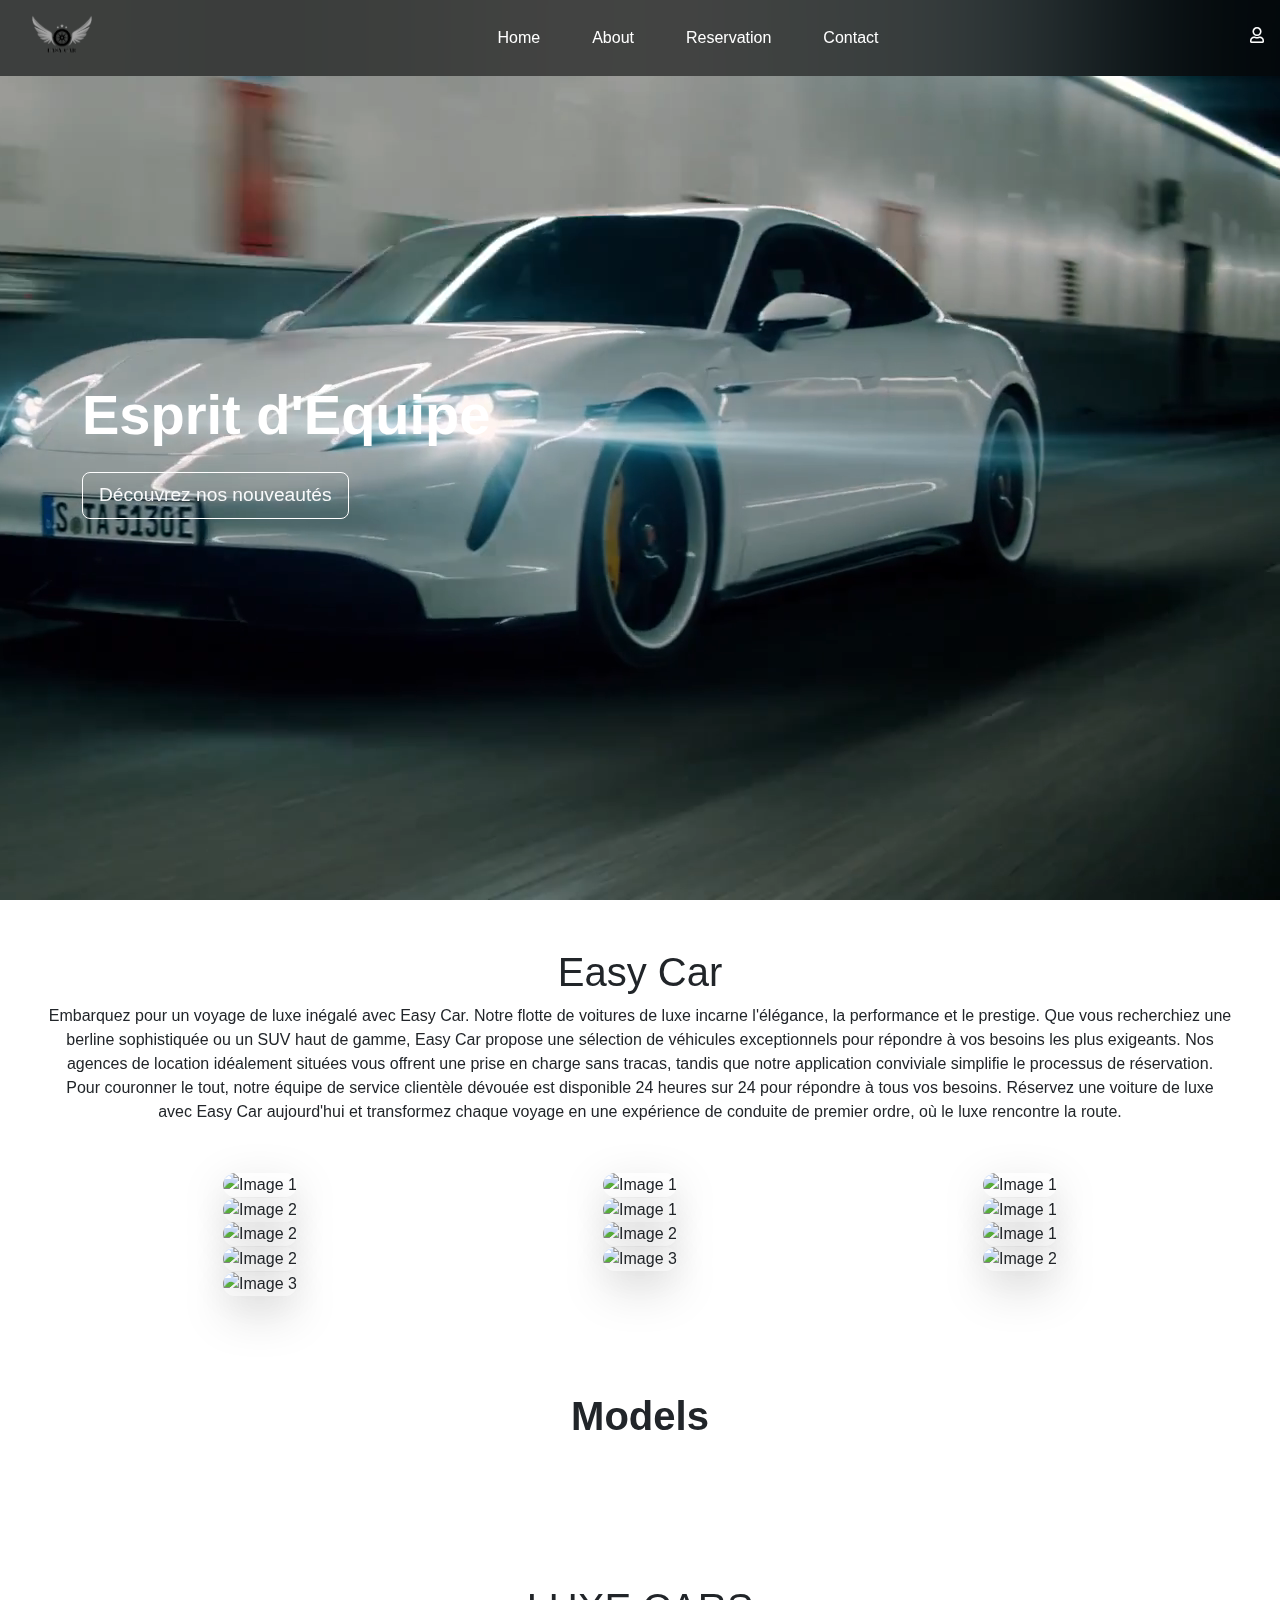
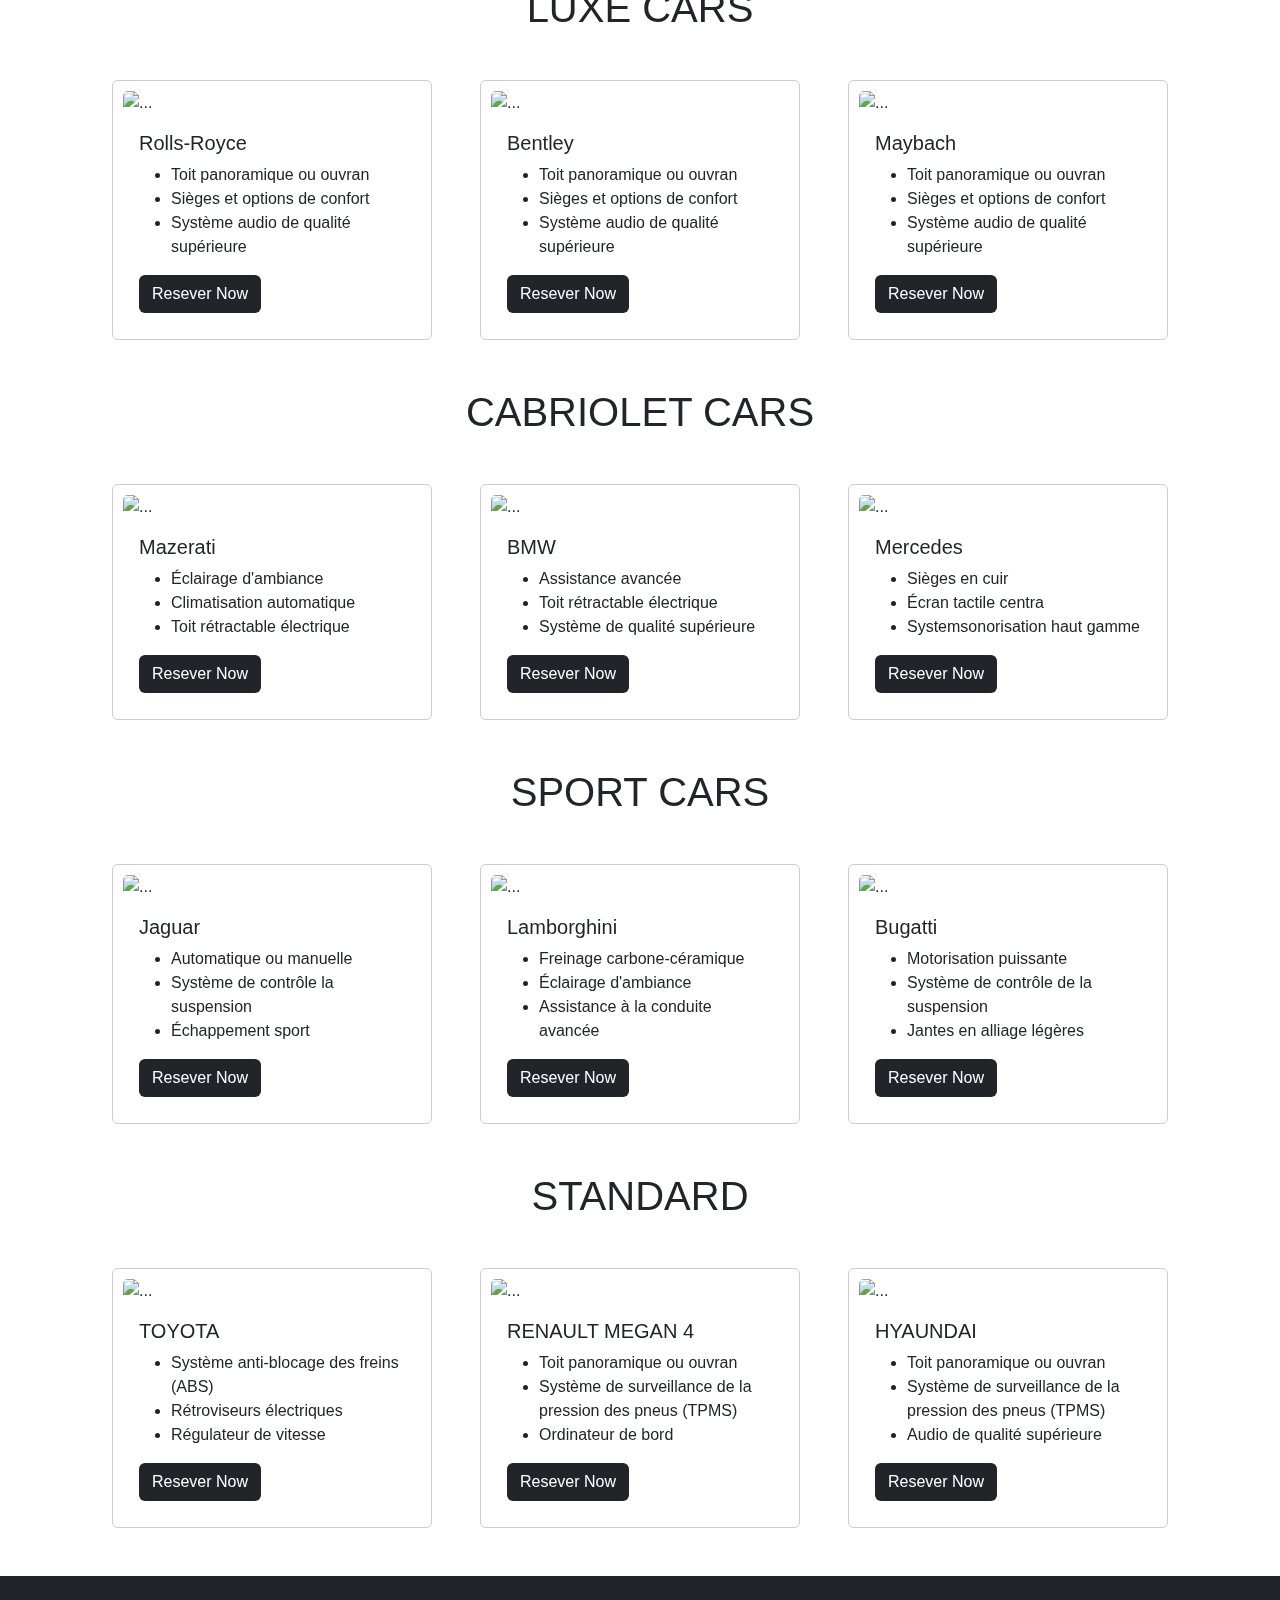
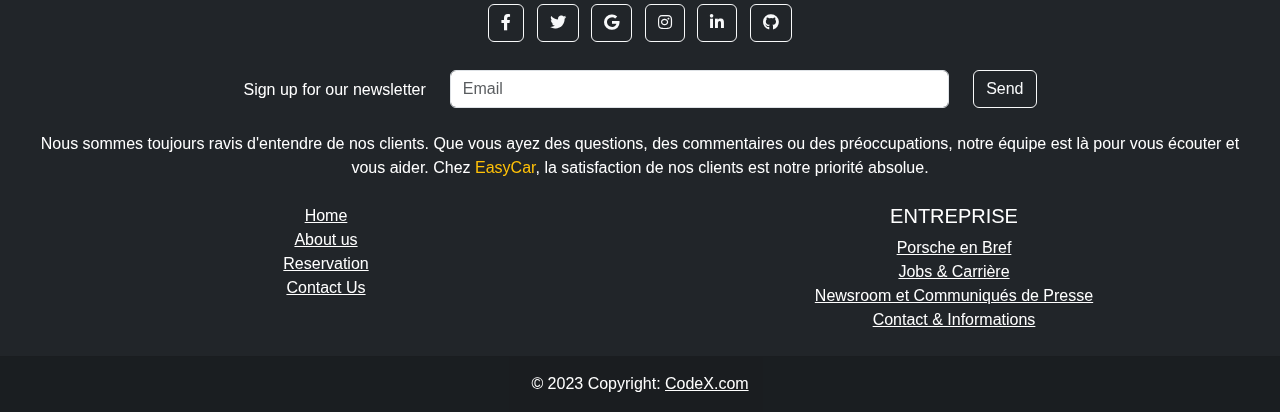
==== commit f62ff383: "new commit" ====
--- a/index.html
+++ b/index.html
@@ -1,34 +1,471 @@
 <!DOCTYPE html>
 <html>
+
 <head>
-    <meta charset='utf-8'>
-    <meta http-equiv='X-UA-Compatible' content='IE=edge'>
-    <title>Easy Car</title>
-    <meta name='viewport' content='width=device-width, initial-scale=1'>
-    <link rel="stylesheet" href="assets/bootstrap-5.3.2-dist/css/bootstrap.min.css">
-    <link rel='stylesheet' type='text/css' media='screen' href='assets/css/index.css'>
-    <script src='main.js'></script>
+  <meta charset='utf-8'>
+  <meta http-equiv='X-UA-Compatible' content='IE=edge'>
+  <title>Easy Car</title>
+  <meta name='viewport' content='width=device-width, initial-scale=1'>
+  <link rel="stylesheet" href="assets/bootstrap-5.3.2-dist/css/bootstrap.min.css">
+  <link rel='stylesheet' type='text/css' media='screen' href='assets/css/index.css'>
+  <link rel="stylesheet" href="https://cdnjs.cloudflare.com/ajax/libs/font-awesome/5.15.1/css/all.min.css">
+  <link href="https://cdnjs.cloudflare.com/ajax/libs/font-awesome/5.15.4/css/all.min.css" rel="stylesheet">
+  <script src="assets/bootstrap-5.3.2-dist/js/bootstrap.min.js"></script>
+   
 </head>
+
 <body>
-    <header>  <div class="banner">
-            <video autoplay loop muted plays-inline>
-                <source src="assets/video/video_background.mp4" type="video/mp4">
-            </video>
-            <div class="container d-flex flex-column align-items-left justify-content-center " style="height: 100vh;">
-    <h1 class="text-white fw-bold">Esprie d'Equipe</h1>
-    <div class="btn  text-white btn-outline-dark home-btn">Découvrez nos nouveautés</div>
-</div>
-        </div>
-        <div class="text-center mr">
-            <h1>Easy Car</h1>
-            <p>Vous êtes à la recherche d’une baisse de prix pour vos prochains voyages ? Vous voulez un service de qualité offrant un véhicule confortable et spacieux pour 6 passagers ? Notre agence location de voiture Easy car représente les meilleures marques : Nissan et VW. Pensez à la location de voiture Easy car pour vos prochaines vacances ou pour votre travail !".
+  <nav class="navbar text-center navbar-expand-lg navbar-light  fixed-top " id="navbar">
+    <div class="container-fluid d-flex justify-content-between">
+        <!-- <i class="far fa-user  text-white d-block d-md-none  d-sm-none"></i> -->
+        <a class="navbar-brand d-sm-block" href="#"><svg class="" width="100" viewBox="0 0 323 160" fill="none"
+                xmlns="http://www.w3.org/2000/svg" xmlns:xlink="http://www.w3.org/1999/xlink">
+                <rect width="323" height="160" fill="url(#pattern0)" />
+                <defs>
+                    <pattern id="pattern0" patternContentUnits="objectBoundingBox" width="1" height="1">
+                        <use xlink:href="#image0_505_534" transform="matrix(0.002 0 0 0.0040375 0 -0.509375)" />
+                    </pattern>
+                    <image id="image0_505_534" width="500" height="500"
+                        xlink:href="[data-uri]" />
+                </defs>
+            </svg>
+        </a>
+        <button class="navbar-toggler bg-white" type="button" data-bs-toggle="collapse" data-bs-target="#navbarNav"
+            aria-controls="navbarNav" aria-expanded="false" aria-label="Toggle navigation">
+            <span class="navbar-toggler-icon"></span>
+        </button>
+        <div class="collapse navbar-collapse nav " id="navbarNav">
+            <ul
+                class="nav flex-xl-row flex-column flex-lg-row flex-md-column flex-sm-column justify-content-center  link-row">
+                <li><a
+                        class="user  far fa-user text-md-center me-3 text-white d-block d-lg-none d-sm-block d-xl-none  "></a>
+                </li>
+                <li class="nav-item">
+                    <a class="nav-link active link" href="#">Home</a>
+                </li>
+                <li class="nav-item">
+                    <a class="nav-link link" href="about.html">About</a>
+                </li>
+                <li class="nav-item">
+                    <a class="nav-link link" href="reservation.html">Reservation</a>
+                </li>
+                <li class="nav-item">
+                    <a class="nav-link link" href="contact.html">Contact</a>
+                </li>
+
+            </ul>
+
+        </div>
+
+    </div>
+    <div style="margin-top: -5px;"><a
+            class="user  far fa-user text-md-center me-3 text-white d-none d-lg-none d-sm-none d-xl-block  "></a>
+    </div>
+</nav>
+  <header>
+    <div class="banner">
+      <video autoplay loop muted id="myVideo">
+        <source src="assets/video/video_background.mp4" type="video/mp4">
+      </video>
+      <div class="container d-flex flex-column align-items-start justify-content-center" style="min-height: 100vh;">
+        <h1 class="text-white fw-bold display-4">Esprit d'Équipe</h1>
+        <a href="#" class="home-btn btn text-light  btn-lg mt-3">Découvrez nos nouveautés</a>
+      </div>
+    </div>
+    
+    <div class="text-center my-5 px-5 ">
+      <h1>Easy Car</h1>
+      <p>Embarquez pour un voyage de luxe inégalé avec Easy Car. Notre flotte de voitures de luxe incarne l'élégance, la
+        performance et le prestige. Que vous recherchiez une berline sophistiquée ou un SUV haut de gamme, Easy Car
+        propose une sélection de véhicules exceptionnels pour répondre à vos besoins les plus exigeants. Nos agences de
+        location idéalement situées vous offrent une prise en charge sans tracas, tandis que notre application
+        conviviale simplifie le processus de réservation. Pour couronner le tout, notre équipe de service clientèle
+        dévouée est disponible 24 heures sur 24 pour répondre à tous vos besoins. Réservez une voiture de luxe avec Easy
+        Car aujourd'hui et transformez chaque voyage en une expérience de conduite de premier ordre, où le luxe
+        rencontre la route.</p>
+    </div>
+    <div class="container">
+      <div class="row">
+        <div class="col-lg-4 col-md-6 col-sm-12 d-flex flex-column align-items-center mb-5 ">
+          <div class="sli ">
+            <img src="assets/img/fire.jpg" class="img-fluid rounded-5 shadow-lg item" alt="Image 1">
+          </div>
+          <div class="sli ">
+            <img src="assets/img/Mercedes Benz Final Edition.webp" class="img-fluid rounded-5 shadow-lg item" alt="Image 2">
+          </div>
+          <div class="sli ">
+            <img src="assets/img/L2.jpg" class="img-fluid rounded-5 shadow-lg item" alt="Image 2">
+          </div>
+          <div class="sli ">
+            <img src="assets/img/11.jpg" class="img-fluid rounded-5 shadow-lg item" alt="Image 2">
+          </div>
+          <div class="sli">
+            <img src="assets/img/BMW.jpg" class="img-fluid rounded-5 shadow-lg item" alt="Image 3">
+          </div>
+        </div>
+        <div class="col-lg-4 col-md-6 col-sm-12 d-flex flex-column align-items-center mb-5">
+          <div class="slid ">
+            <img src="assets/img/SPEED2.webp" class="img-fluid rounded-5 shadow-lg item" alt="Image 1">
+          </div>
+          <div class="slid ">
+            <img src="assets/img/ferrari.jpg" class="img-fluid rounded-5 shadow-lg item" alt="Image 1">
+          </div>
+          <div class="slid ">
+            <img src="assets/img/SPEED3.webp" class="img-fluid rounded-5 shadow-lg item" alt="Image 2">
+          </div>
+          <div class="slid">
+            <img src="assets/img/speed1.jpg" class="img-fluid rounded-5 shadow-lg item" alt="Image 3">
+          </div>
+        </div>
+        <div class="col-lg-4 col-md-12 col-sm-12 d-flex flex-column align-items-center mb-5 ">
+          <div class="slidd ">
+            <img src="assets/img/3.jpg" class="img-fluid rounded-5 shadow-lg item" alt="Image 1">
+          </div>
+          <div class="slidd ">
+            <img src="assets/img/LUXE4.jpg" class="img-fluid rounded-5 shadow-lg item" alt="Image 1">
+          </div>
+          <div class="slidd ">
+            <img src="assets/img/LUXE1.png" class="img-fluid rounded-5 shadow-lg item" alt="Image 1">
+          </div>
+          <div class="slidd ">
+            <img src="assets/img/LUXE5.jpg" class="img-fluid rounded-5 shadow-lg item" alt="Image 2">
+          </div>
+          
+        </div>
+      </div>
+    </div>
+    
+
+  </header>
+  <main>
+    <h1 class="text-center my-5 fw-bold">Models</h1>
+    <div class="d-flex justify-content-center  flex-wrap gap-5" id="img-box">
+      <img class=" col-lg-4  col-sm-6 rounded-4 shadow-lg img-fluid " src="assets/img/luxe.jpg" alt="" onclick="redirectToSection('luxe')">
+      <img class="col-lg-4  col-sm-6  rounded-4 shadow-lg img-fluid" src="assets/img/cabriolet.jpg" alt=""
+        onclick="redirectToSection('cabriolet')">
+      <img class=" col-lg-4  col-sm-6  rounded-4 shadow-lg img-fluid" src="assets/img/speed.jpg" alt="" onclick="redirectToSection('sport')">
+      <img class=" col-lg-4  col-sm-6 rounded-4 shadow-lg img-fluid" src="assets/img/voiture.jpg" alt="" onclick="redirectToSection('normal')">
+    </div>
+
+    <h1 class="text-center my-5 " id="luxe">LUXE CARS</h1>
+    <div class="d-flex flex-wrap justify-content-center gap-5">
+      <div class="card" style="width: 20rem;">
+        <img src="assets/img/LUXE2.jpg" class="card-img-top  " alt="...">
+        <div class="card-body">
+          <h5 class="card-title">Rolls-Royce</h5>
+          <ul class="card-text">
+            <li>Toit panoramique ou ouvran</li>
+            <li>Sièges et options de confort </li>
+            <li>Système audio de qualité supérieure</li>
+          </ul>
+          <a href="#" class="btn text-white bg-dark">Resever Now</a>
+        </div>
+      </div>
+      <div class="card" style="width: 20rem;">
+        <img src="assets/img/LUXE3.jfif" class="card-img-top " alt="...">
+        <div class="card-body">
+          <h5 class="card-title">Bentley</h5>
+          <ul class="card-text">
+            <li>Toit panoramique ou ouvran</li>
+            <li>Sièges et options de confort </li>
+            <li>Système audio de qualité supérieure</li>
+          </ul>
+          <a href="#" class="btn text-white bg-dark">Resever Now</a>
+        </div>
+      </div>
+     
+      <div class="card" style="width: 20rem;">
+        <img src="assets/img/LUXE6.jpg" class="card-img-top " alt="...">
+        <div class="card-body">
+          <h5 class="card-title">Maybach</h5>
+          <ul class="card-text">
+            <li>Toit panoramique ou ouvran</li>
+            <li>Sièges et options de confort </li>
+            <li>Système audio de qualité supérieure</li>
+          </ul> 
+          <a href="#" class="btn text-white bg-dark">Resever Now</a>
+        </div>
+      </div>
+    </div>
+
+    <h1 class="text-center my-5 " id="cabriolet">CABRIOLET CARS</h1>
+    <div class="d-flex flex-wrap justify-content-center gap-5">
+     
+      <div class="card" style="width: 20rem;">
+        <img src="assets/img/CABRIOLET2.jpg" class="card-img-top "  alt="...">
+        <div class="card-body">
+          <h5 class="card-title">Mazerati</h5>
+          <ul class="card-text">
+            <li>Éclairage d'ambiance</li>
+            <li>Climatisation automatique </li>
+            <li>Toit rétractable électrique</li>
+          </ul>
+          <a href="#" class="btn text-white bg-dark">Resever Now</a>
+        </div>
+      </div>
+     
+      <div class="card" style="width: 20rem;">
+        <img src="assets/img/CABRIOLET4.webp" class="card-img-top" alt="...">
+        <div class="card-body">
+          <h5 class="card-title">BMW</h5>
+          <ul class="card-text">
+            <li>Assistance avancée</li>
+            <li>Toit rétractable électrique </li>
+            <li>Système de qualité supérieure</li>
+          </ul> 
+          <a href="#" class="btn text-white bg-dark">Resever Now</a>
+        </div>
+      </div>
+      <div class="card" style="width: 20rem;">
+        <img src="assets/img/CABRIOLET5.jpg" class="card-img-top" alt="...">
+        <div class="card-body">
+          <h5 class="card-title">Mercedes</h5>
+          <ul class="card-text">
+            <li>Sièges en cuir</li>
+            <li>Écran tactile centra </li>
+            <li>Systemsonorisation haut gamme</li>
+          </ul> 
+          <a href="#" class="btn text-white bg-dark">Resever Now</a>
+        </div>
+      </div>
+    </div>
+    <h1 class="text-center my-5 " id="sport">SPORT CARS</h1>
+    <div class="d-flex flex-wrap justify-content-center gap-5">
+      <div class="card " style="width: 20rem;">
+        <img src="assets/img/speed1.jpg" class="card-img-top" alt="...">
+        <div class="card-body">
+          <h5 class="card-title">Jaguar</h5>
+          <ul class="card-text">
+            <li>Automatique ou manuelle</li>
+            <li>Système de contrôle la suspension</li>
+            <li>Échappement sport</li>
+          </ul> 
+          <a href="#" class="btn text-white bg-dark">Resever Now</a>
+        </div>
+      </div>
+    
+      <div class="card" style="width: 20rem;">
+        <img src="assets/img/SPEED3.webp" class="card-img-top" alt="...">
+        <div class="card-body">
+          <h5 class="card-title">Lamborghini</h5>
+          <ul class="card-text">
+            <li>Freinage carbone-céramique </li>
+            <li>Éclairage d'ambiance </li>
+            <li>Assistance à la conduite avancée </li>
+          </ul> 
+          <a href="#" class="btn text-white bg-dark">Resever Now</a>
+        </div>
+      </div>
+      <div class="card" style="width: 20rem;">
+        <img src="assets/img/dcca8efd-2592-4a44-ae49-29bb53239e6c.jpg" class="card-img-top" alt="...">
+        <div class="card-body">
+          <h5 class="card-title">Bugatti</h5>
+          <ul class="card-text">
+            <li>Motorisation puissante</li>
+            <li>Système de contrôle de la suspension </li>
+            <li>Jantes en alliage légères</li>
+          </ul> 
+          <a href="#" class="btn text-white bg-dark">Resever Now</a>
+        </div>
+      </div>
+    </div>
+
+      <h1 class="text-center my-5 " id="normal">STANDARD</h1>
+      <div class="d-flex flex-wrap justify-content-center gap-5">
+        <div class="card " style="width: 20rem;">
+          <img src="assets/img/NORMAL2.jpg" class="card-img-top" alt="...">
+          <div class="card-body">
+            <h5 class="card-title">TOYOTA</h5>
+            <ul class="card-text">
+              <li>Système anti-blocage des freins (ABS)</li>
+              <li>Rétroviseurs électriques </li>
+              <li>Régulateur de vitesse </li>
+            </ul> 
+            <a href="#" class="btn text-white bg-dark">Resever Now</a>
+          </div>
+        </div>
+        <div class="card" style="width: 20rem;">
+          <img src="assets/img/S0-modele--renault-megane-4.jpg" class="card-img-top" alt="...">
+          <div class="card-body">
+            <h5 class="card-title">RENAULT MEGAN 4</h5>
+            <ul class="card-text">
+              <li>Toit panoramique ou ouvran</li>
+              <li>Système de surveillance de la pression des pneus (TPMS)</li>
+              <li>Ordinateur de bord</li>
+            </ul> 
+            <a href="#" class="btn text-white bg-dark">Resever Now</a>
+          </div>
+        </div>
+        <div class="card" style="width: 20rem;">
+          <img src="assets/img/544.360(3).jpg" class="card-img-top" alt="...">
+          <div class="card-body">
+            <h5 class="card-title">HYAUNDAI</h5>
+            <ul class="card-text">
+              <li>Toit panoramique ou ouvran</li>
+              <li>Système de surveillance de la pression des pneus (TPMS)</li>
+              <li>Audio de qualité supérieure</li>
+            </ul> 
+            <a href="#" class="btn text-white bg-dark">Resever Now</a>
+          </div>
+        </div>
+  </main>
+
+<!-- Footer -->
+ <footer class="bg-dark text-center text-white mt-5">
+  
+  <div class=" p-4">
+    
+    <section class="mb-4">
+      
+      <a class="btn btn-outline-light btn-floating m-1" href="#!" role="button"
+        ><i class="fab fa-facebook-f"></i
+      ></a>
+
+    
+      <a class="btn btn-outline-light btn-floating m-1" href="#!" role="button"
+        ><i class="fab fa-twitter"></i
+      ></a>
+
+      
+      <a class="btn btn-outline-light btn-floating m-1" href="#!" role="button"
+        ><i class="fab fa-google"></i
+      ></a>
+
+      
+      <a class="btn btn-outline-light btn-floating m-1" href="#!" role="button"
+        ><i class="fab fa-instagram"></i
+      ></a>
+
+      
+      <a class="btn btn-outline-light btn-floating m-1" href="#!" role="button"
+        ><i class="fab fa-linkedin-in"></i
+      ></a>
+
+      
+      <a class="btn btn-outline-light btn-floating m-1" href="#!" role="button"
+        ><i class="fab fa-github"></i
+      ></a>
+    </section>
+        <div class="row d-flex justify-content-center">
+        
+          <div class="col-auto">
+            <p class="pt-2">
+              Sign up for our newsletter
             </p>
-        </div>
-    </header>
-      
-      
-
-
-
+          </div>
+          <div class="col-md-5 col-12">
+            
+            <div class="form-outline form-white mb-4">
+              <input type="email" id="form5Example21" class="form-control" placeholder="Email"/>
+            </div>
+          </div>
+        
+          <div class="col-auto">
+            
+            <button type="submit" class="btn btn-outline-light mb-4">
+              Send
+            </button>
+          </div>
+        
+        </div>
+        
+      </form>
+    </section>
+    
+    <section class="mb-4">
+      <p>
+        Nous sommes toujours ravis d'entendre de nos clients. Que vous ayez des questions, des commentaires ou des préoccupations, notre équipe est là pour vous écouter et vous aider. Chez <span class="text-warning">EasyCar</span>, la satisfaction de nos clients est notre priorité absolue.
+      </p>
+    </section>
+    
+
+  
+    <section class="">
+    
+      <div class="row justify-content-center">
+      
+        <div class="col-lg-3 col-md-6 mb-4 mb-md-0">
+        
+
+          <ul class="list-unstyled mb-0">
+            <li>
+              <a href="#!" class="text-white">Home</a>
+            </li>
+            <li>
+              <a href="#!" class="text-white">About us</a>
+            </li>
+            <li>
+              <a href="#!" class="text-white">Reservation</a>
+            </li>
+            <li>
+              <a href="#!" class="text-white">Contact Us</a>
+            </li>
+          </ul>
+        </div>
+      
+        <div class="col-lg-3 col-md-6 mb-4 mb-md-0">
+          <img src="assets/img/1-removebg-preview.png" alt="" class="w-50">
+        </div>
+      
+        <div class="col-lg-3 col-md-6 mb-4 mb-md-0">
+          <h5 class="text-uppercase">Entreprise</h5>
+
+          <ul class="list-unstyled mb-0">
+            <li>
+              <a href="#!" class="text-white">Porsche en Bref</a>
+            </li>
+            <li>
+              <a href="#!" class="text-white">Jobs & Carrière</a>
+            </li>
+            <li>
+              <a href="#!" class="text-white">Newsroom et Communiqués de Presse</a>
+            </li>
+            <li>
+              <a href="#!" class="text-white">Contact & Informations</a>
+            </li>
+          </ul>
+        </div>
+      </div>
+    </section>
+    
+  </div>
+  <div class="text-center p-3" style="background-color: rgba(0, 0, 0, 0.2);">
+    © 2023 Copyright:
+    <a class="text-white" href="https://intranet.youcode.ma/classroom/CODE%20X">CodeX.com</a>
+  </div>
+   
+</footer> 
+ 
+
+
+
+
+
+
+
+
+
+
+
+
+
+
+
+
+
+
+
+
+
+
+
+
+
+
+
+
+
+  <script src="assets/js/script.js"></script>
 </body>
+
 </html>--- a/assets/css/index.css
+++ b/assets/css/index.css
@@ -7,9 +7,8 @@
 .banner{
     width: 100%;
     height: 100vh;
-    background-image: linear-gradient(rgba(0,0,0,0.40),rgba(0,0,0,0.40));
     background-position: center;
-    background-size: center;
+    background-size: cover;
 }
 .banner video{
     position: absolute;
@@ -18,5 +17,83 @@
     z-index: -1;
 }
 .home-btn{
-    width: 25%;
+    font-size: 1.2em;
+    border: 1px white solid;
 }
+.home-btn:hover{
+    background-color: #cccccc1f;
+    border: 1px white solid;
+}
+.card img{
+    height: 60%;
+   
+}
+
+.carousel {
+    display: flex;
+    overflow: hidden;
+}
+.carousel img {
+    width: 100%;
+    
+    height: auto;
+}
+
+#img-box img {
+  transition: transform 1s; 
+  cursor: pointer;
+}
+
+#img-box img:hover {
+  transform: scale(1.1);
+}
+
+
+.card {
+    
+    width: 300px;
+    padding: 10px;
+    border: 1px solid #ccc;
+    transition: transform 0.3s ease; 
+  }
+  
+  .card:hover {
+    box-shadow: 0px 9px 29px 0px #868383;
+    transform: scale(1.02); 
+  }
+   
+  .sli img ,
+  .slid img ,
+  .slidd img{
+    height: 40vh;
+    width: 50vw;
+  }
+
+  .link {
+    transition: 1s;
+    color: #fff;
+}
+
+.link:hover {
+    color: rgb(132, 130, 130);
+}
+
+.nav {
+    gap: 20PX;
+    display: flex;
+    justify-content: center;
+}
+
+.user {
+    margin-left: 10px;
+}
+nav {
+    backdrop-filter: blur(100px);
+    background-color: rgba(0, 0, 0, 0.553);
+}
+.drapo {
+    width: 60px;
+}
+.lg{
+    width: 100px;
+}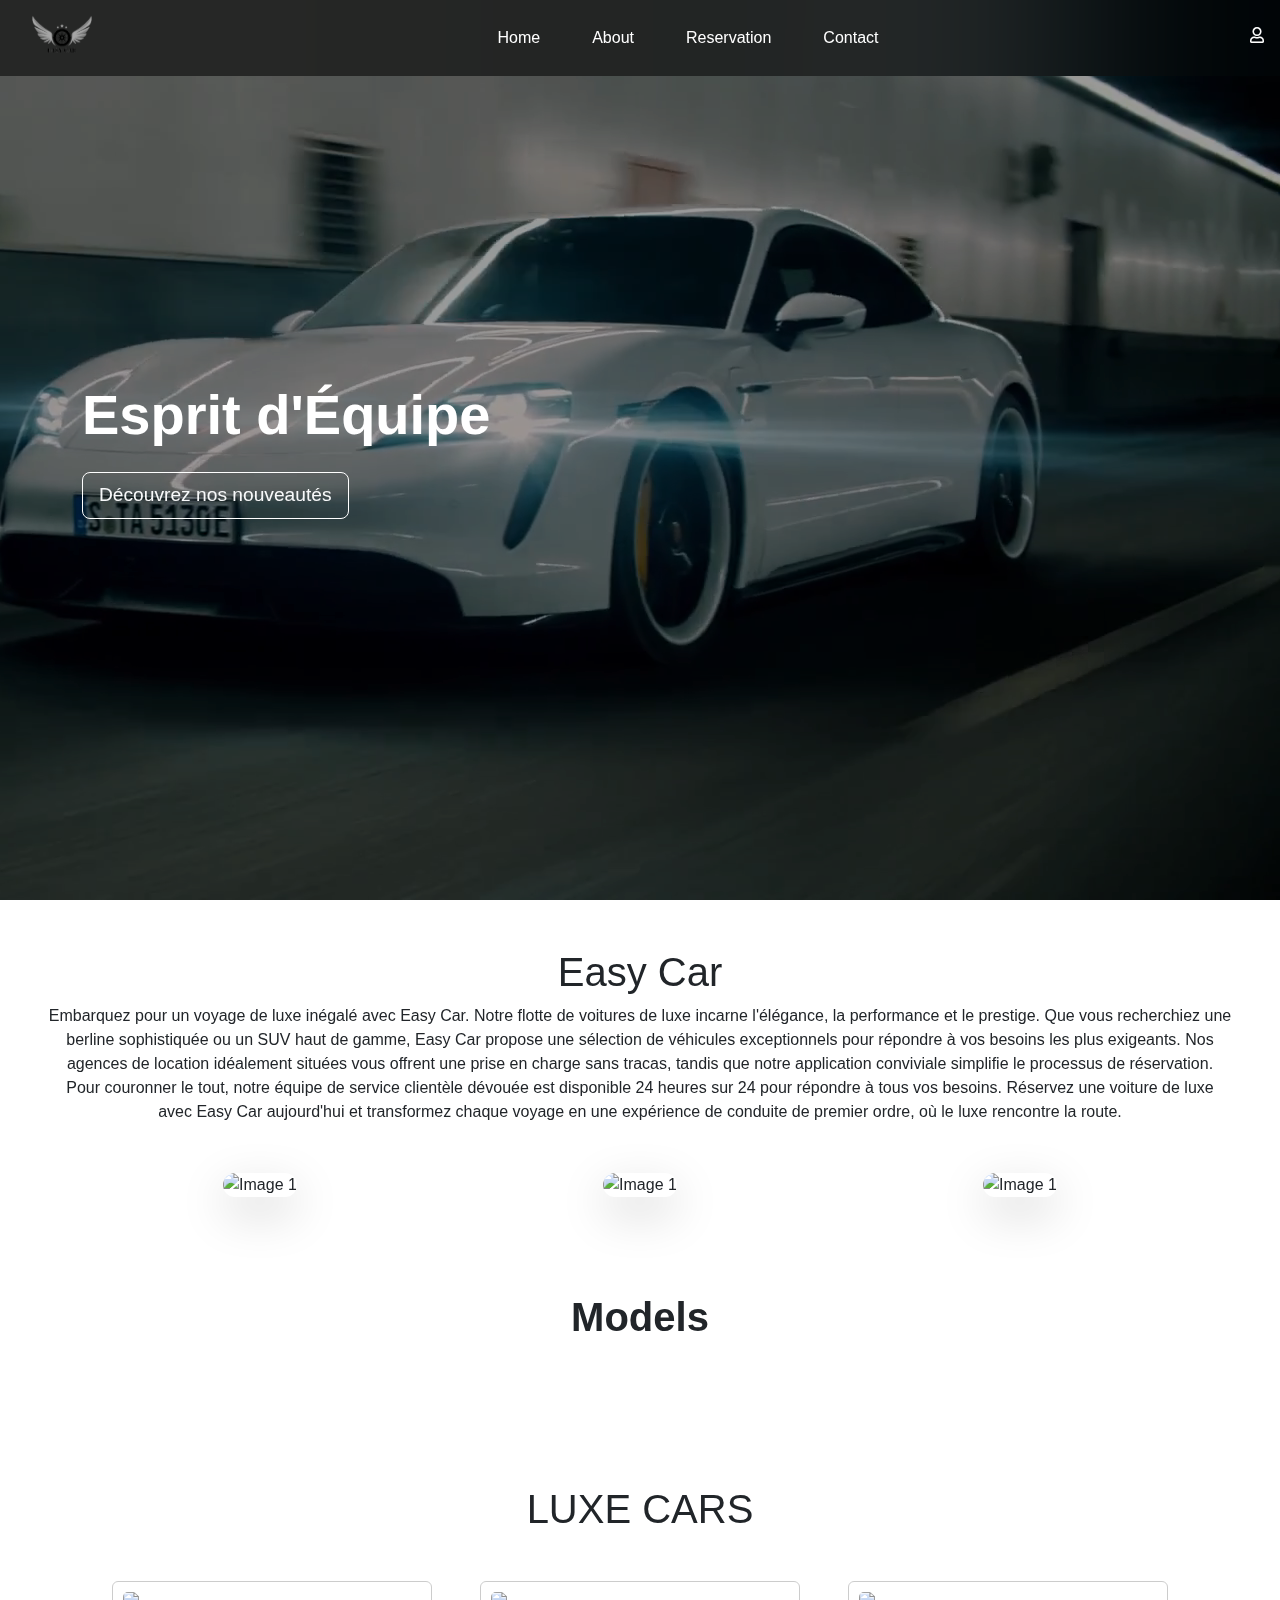
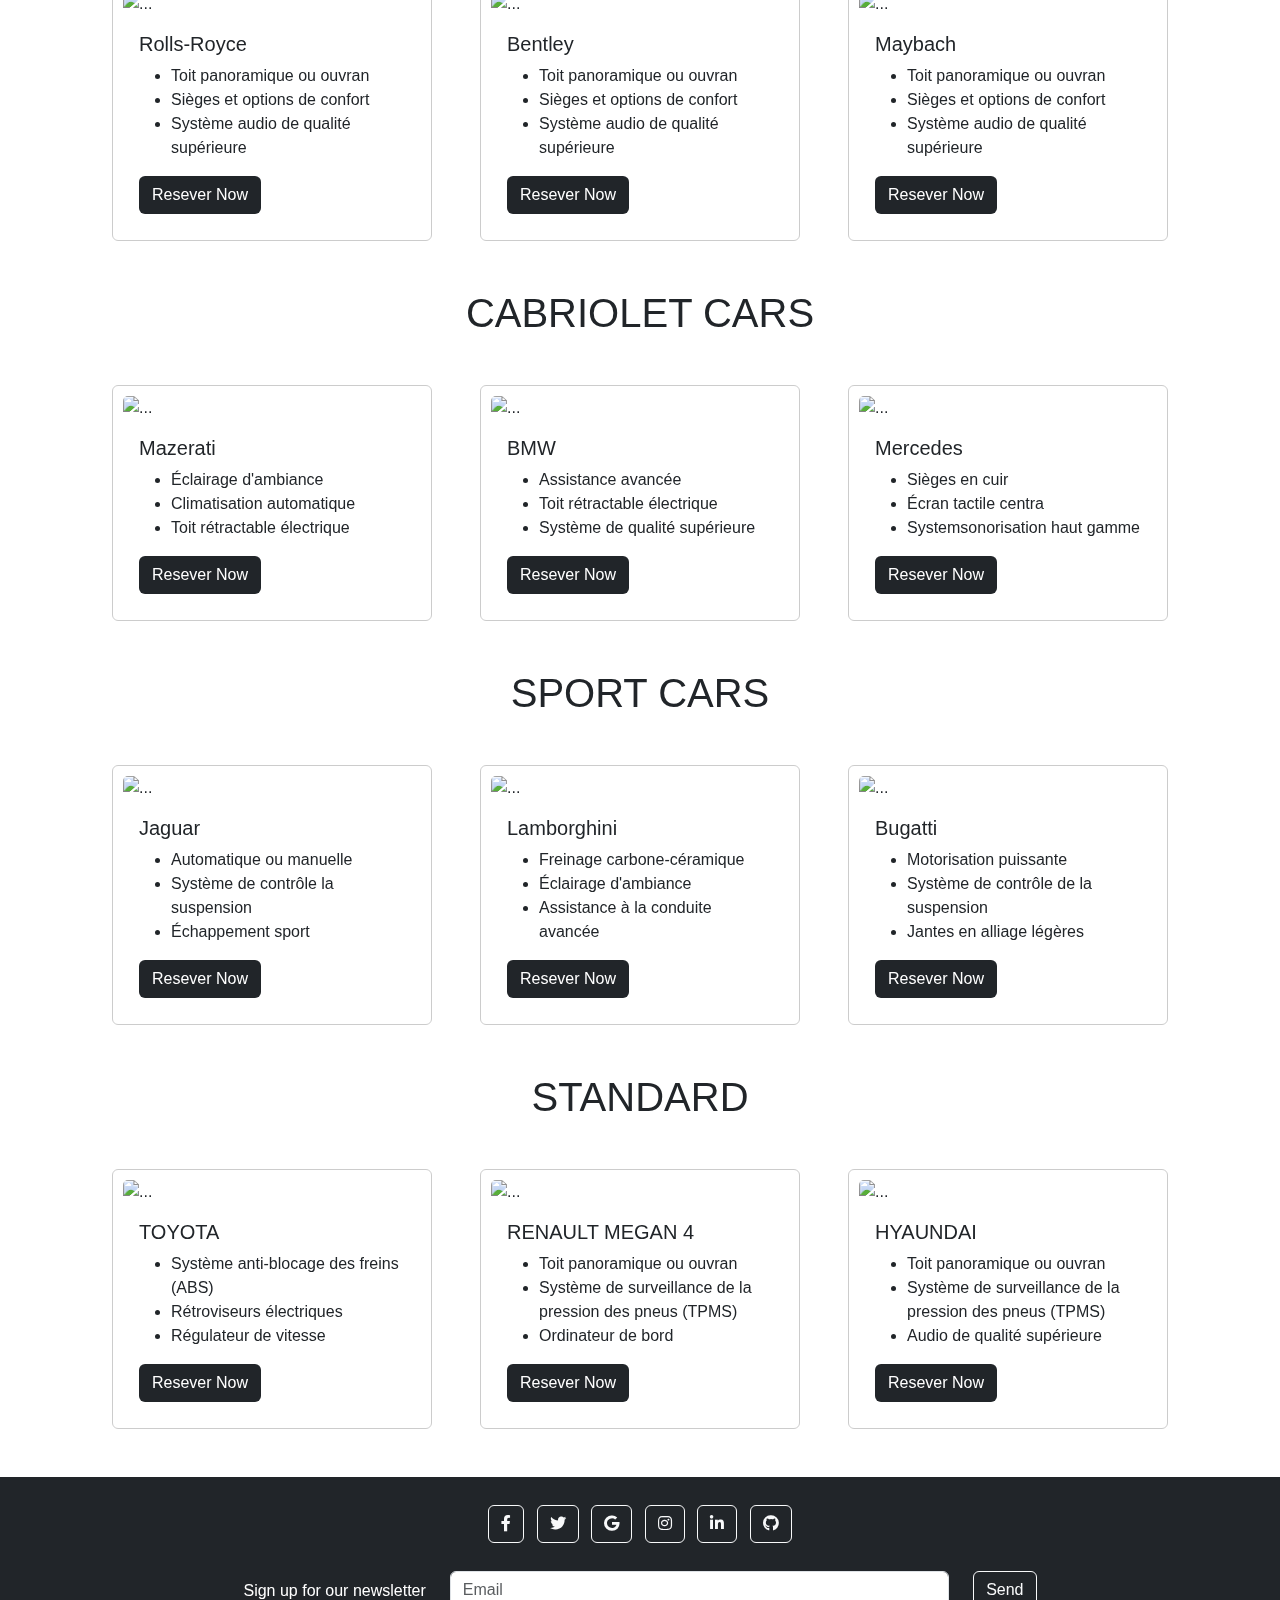
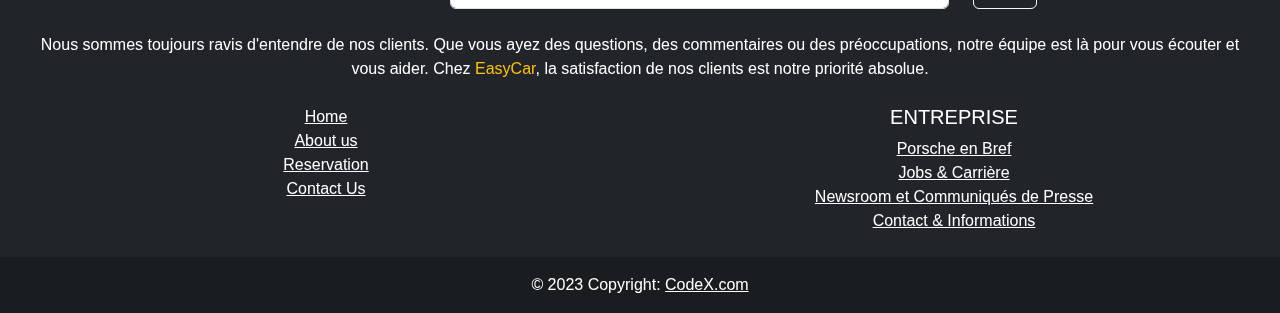
==== commit d099b331: "Merge branch 'akil'" ====
--- a/index.html
+++ b/index.html
@@ -436,35 +436,6 @@
    
 </footer> 
  
-
-
-
-
-
-
-
-
-
-
-
-
-
-
-
-
-
-
-
-
-
-
-
-
-
-
-
-
-
   <script src="assets/js/script.js"></script>
 </body>
 
--- a/assets/css/index.css
+++ b/assets/css/index.css
@@ -7,8 +7,9 @@
 .banner{
     width: 100%;
     height: 100vh;
+    background-image: linear-gradient(rgba(0,0,0,0.40),rgba(0,0,0,0.40));
     background-position: center;
-    background-size: cover;
+    background-size: center;
 }
 .banner video{
     position: absolute;
@@ -17,6 +18,8 @@
     z-index: -1;
 }
 .home-btn{
+
+
     font-size: 1.2em;
     border: 1px white solid;
 }
@@ -96,4 +99,5 @@
 }
 .lg{
     width: 100px;
-}+}
+
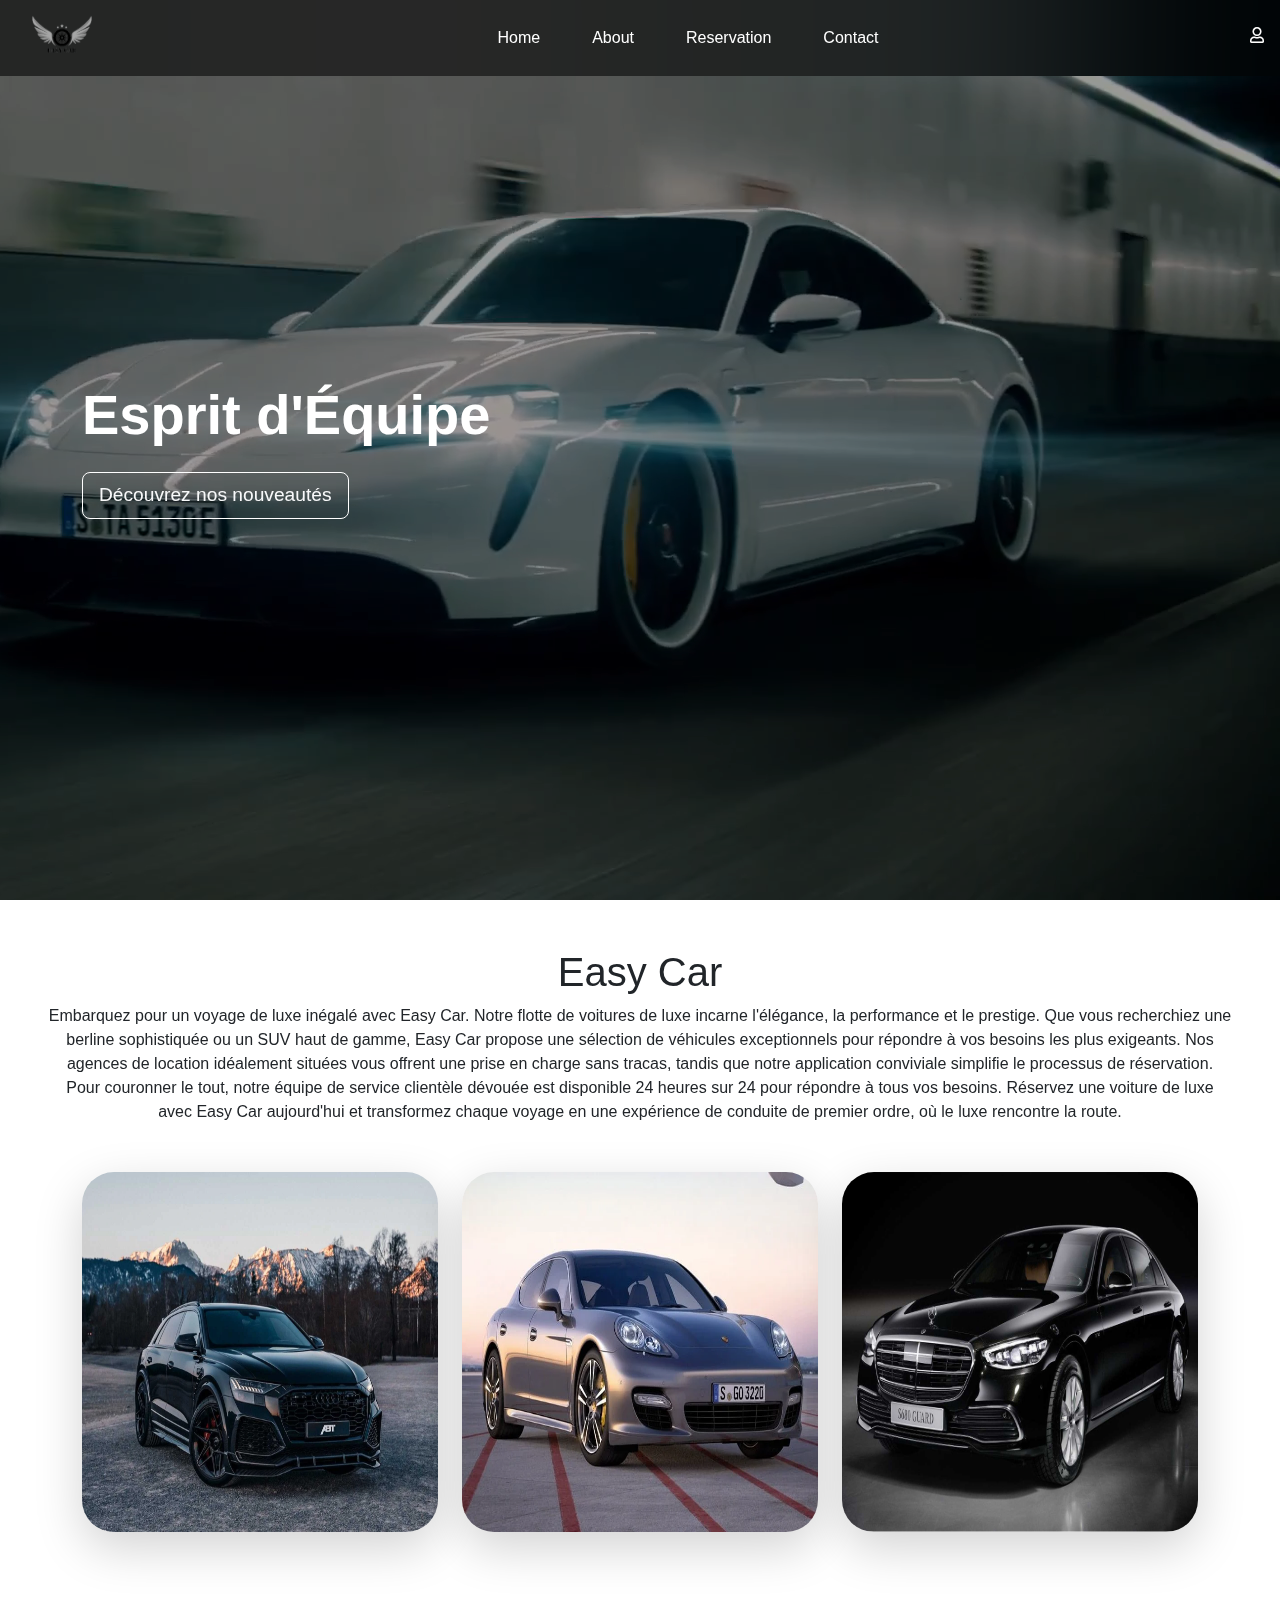
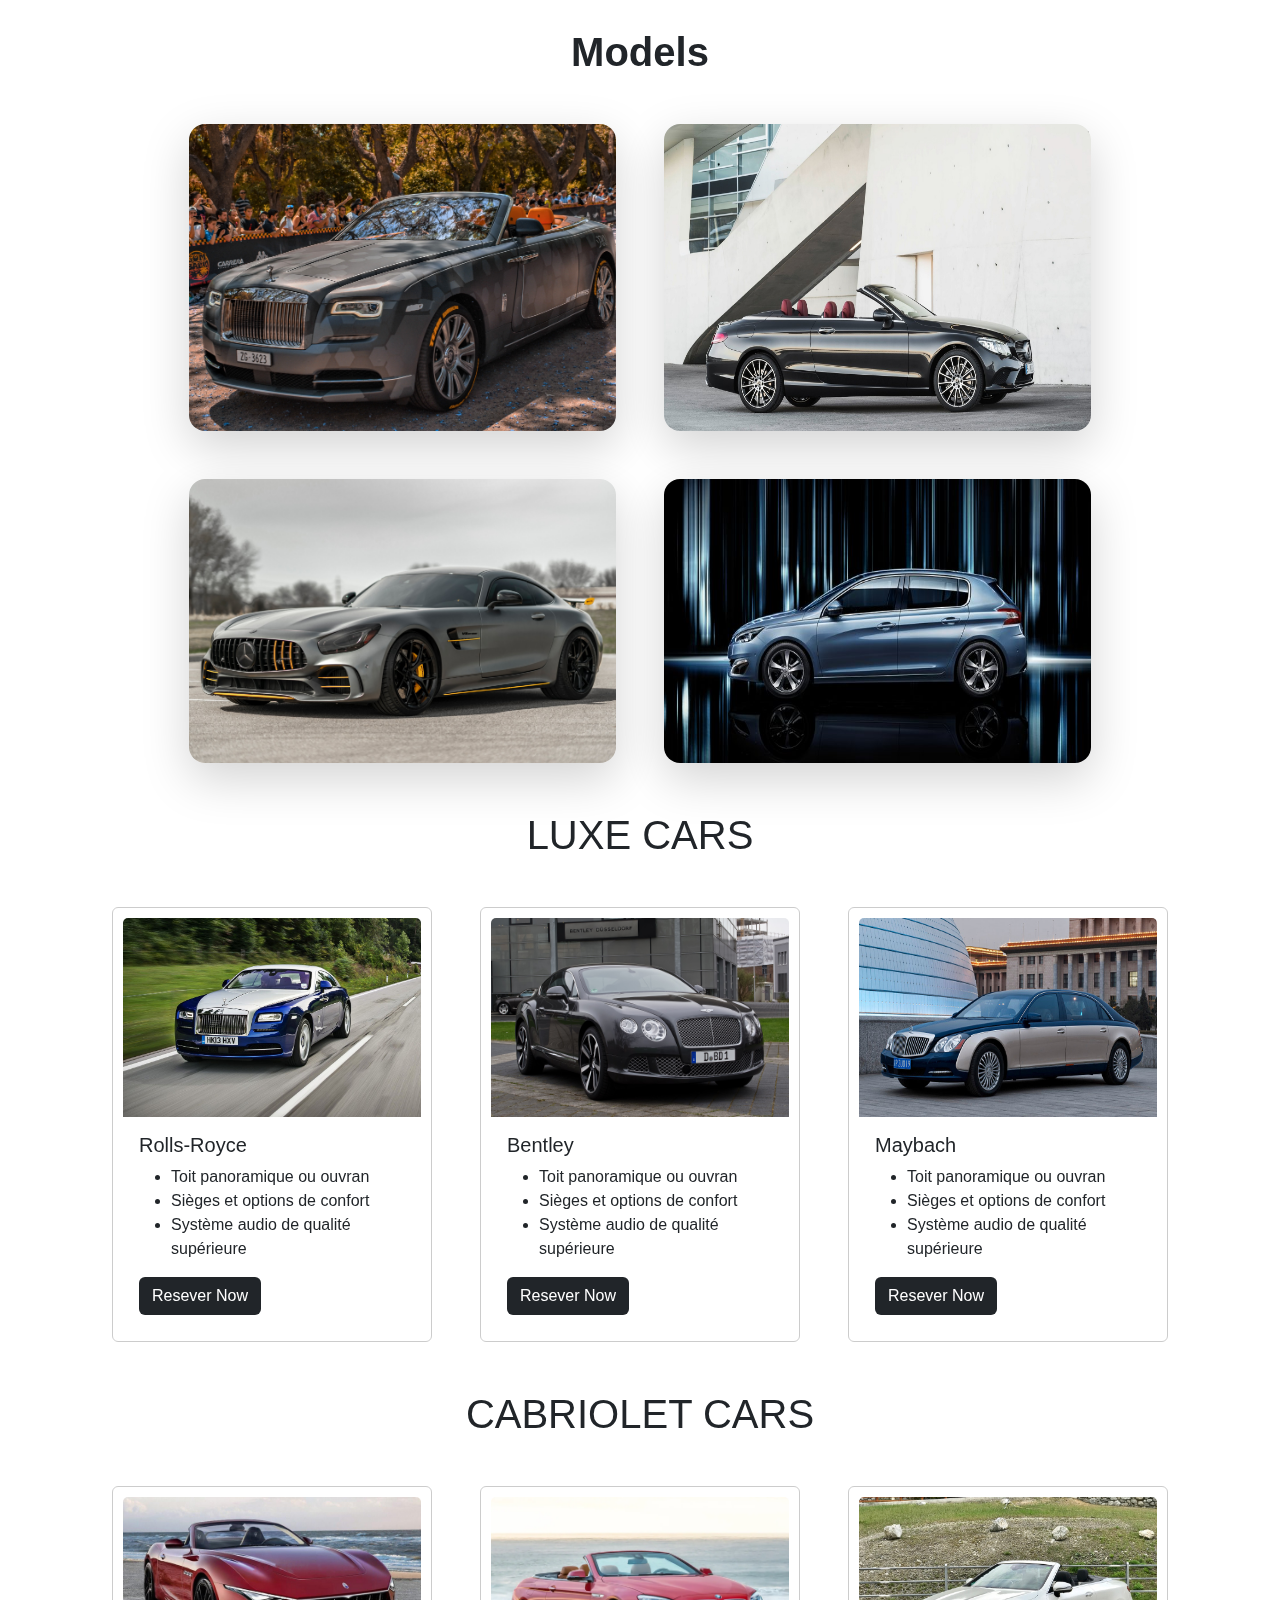
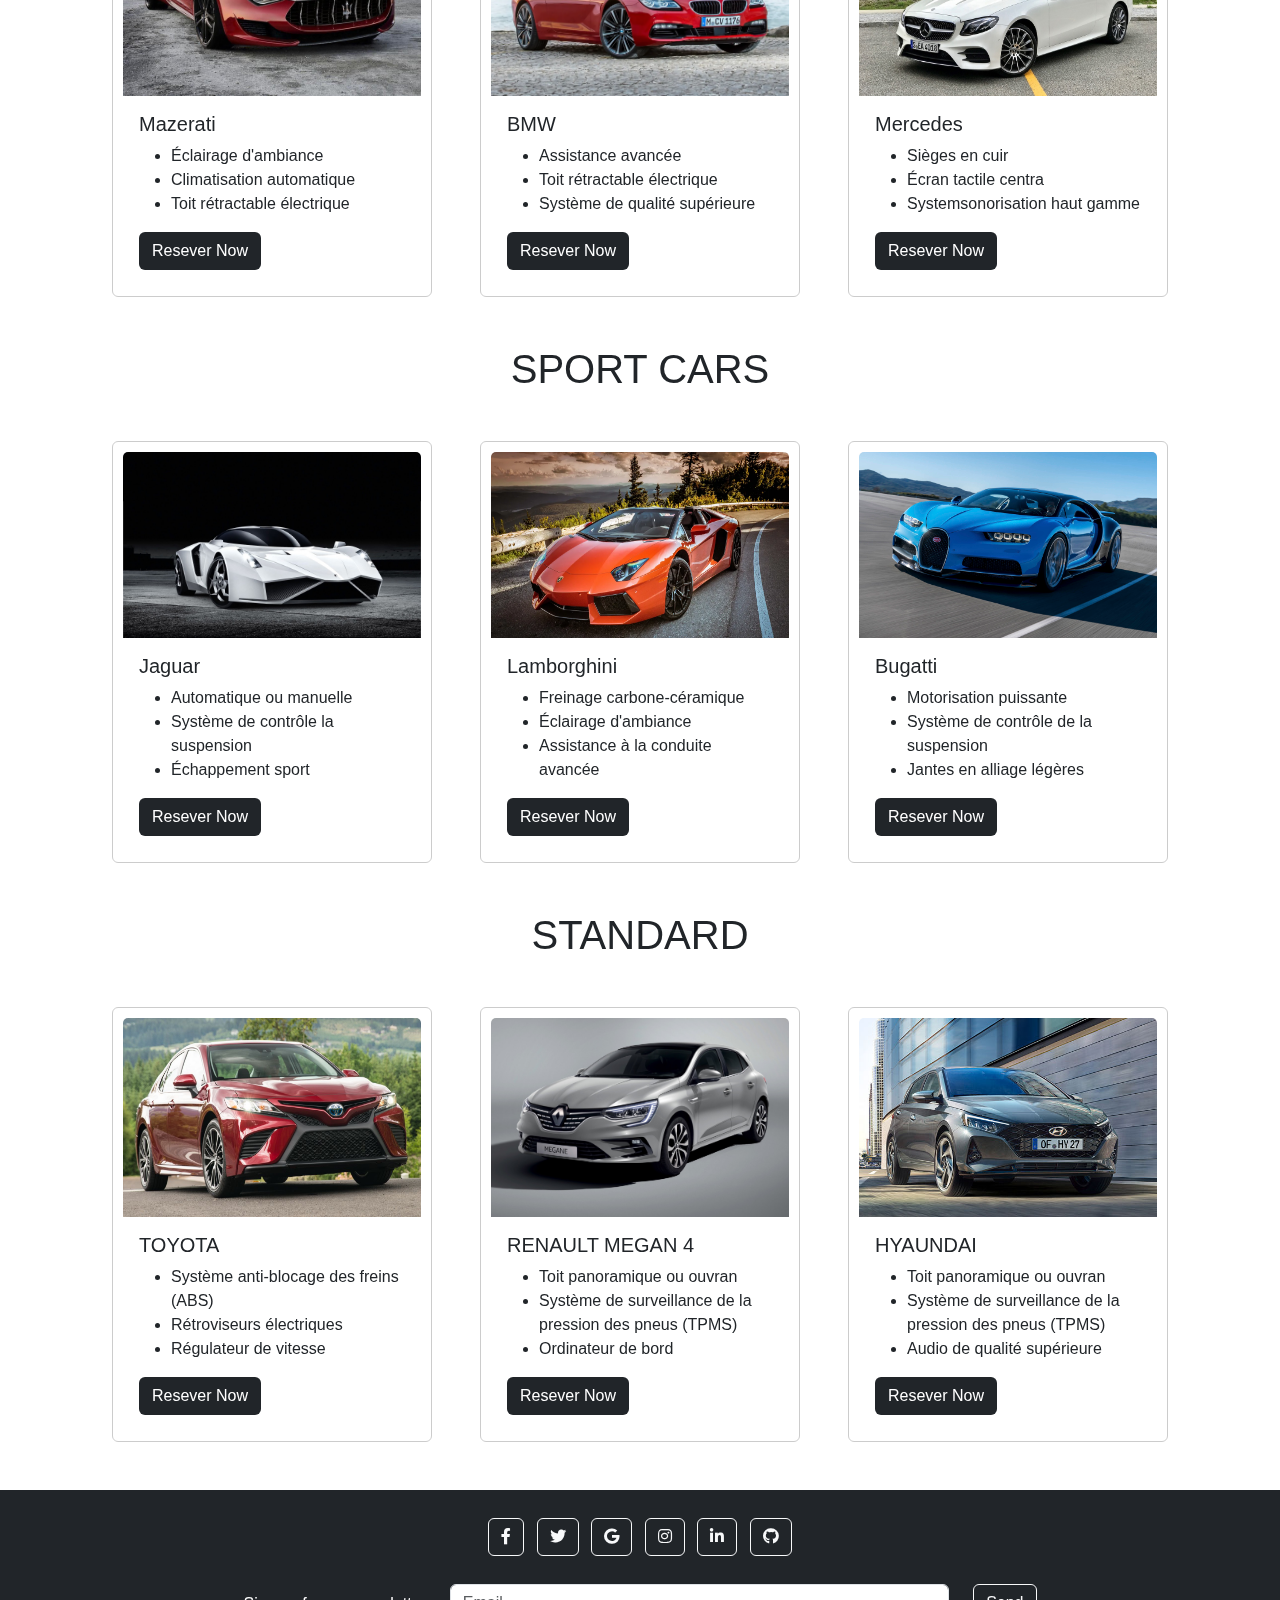
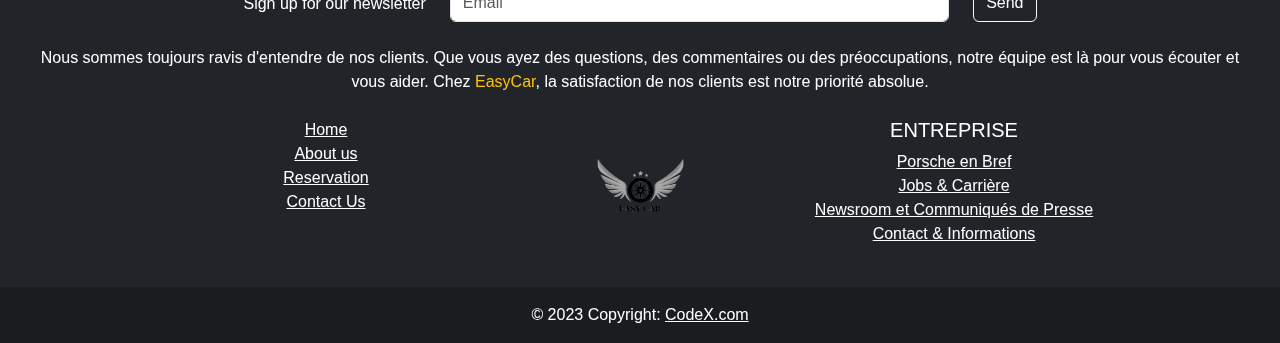
==== commit 837a36b2: "changes" ====
--- a/index.html
+++ b/index.html
@@ -69,7 +69,7 @@
       </video>
       <div class="container d-flex flex-column align-items-start justify-content-center" style="min-height: 100vh;">
         <h1 class="text-white fw-bold display-4">Esprit d'Équipe</h1>
-        <a href="#" class="home-btn btn text-light  btn-lg mt-3">Découvrez nos nouveautés</a>
+        <a href="#new" class="home-btn btn text-light  btn-lg mt-3">Découvrez nos nouveautés</a>
       </div>
     </div>
     
@@ -84,7 +84,7 @@
         Car aujourd'hui et transformez chaque voyage en une expérience de conduite de premier ordre, où le luxe
         rencontre la route.</p>
     </div>
-    <div class="container">
+    <div class="container" id="new">
       <div class="row">
         <div class="col-lg-4 col-md-6 col-sm-12 d-flex flex-column align-items-center mb-5 ">
           <div class="sli ">
@@ -97,7 +97,7 @@
             <img src="assets/img/L2.jpg" class="img-fluid rounded-5 shadow-lg item" alt="Image 2">
           </div>
           <div class="sli ">
-            <img src="assets/img/11.jpg" class="img-fluid rounded-5 shadow-lg item" alt="Image 2">
+            <img src="assets/img/L1.jpg" class="img-fluid rounded-5 shadow-lg item" alt="Image 2">
           </div>
           <div class="sli">
             <img src="assets/img/BMW.jpg" class="img-fluid rounded-5 shadow-lg item" alt="Image 3">
@@ -108,13 +108,13 @@
             <img src="assets/img/SPEED2.webp" class="img-fluid rounded-5 shadow-lg item" alt="Image 1">
           </div>
           <div class="slid ">
-            <img src="assets/img/ferrari.jpg" class="img-fluid rounded-5 shadow-lg item" alt="Image 1">
+            <img src="assets/img/ferrari1.png" class="img-fluid rounded-5 shadow-lg item" alt="Image 1">
           </div>
           <div class="slid ">
             <img src="assets/img/SPEED3.webp" class="img-fluid rounded-5 shadow-lg item" alt="Image 2">
           </div>
           <div class="slid">
-            <img src="assets/img/speed1.jpg" class="img-fluid rounded-5 shadow-lg item" alt="Image 3">
+            <img src="assets/img/speed1.jfif" class="img-fluid rounded-5 shadow-lg item" alt="Image 3">
           </div>
         </div>
         <div class="col-lg-4 col-md-12 col-sm-12 d-flex flex-column align-items-center mb-5 ">
@@ -122,13 +122,13 @@
             <img src="assets/img/3.jpg" class="img-fluid rounded-5 shadow-lg item" alt="Image 1">
           </div>
           <div class="slidd ">
-            <img src="assets/img/LUXE4.jpg" class="img-fluid rounded-5 shadow-lg item" alt="Image 1">
+            <img src="assets/img/LUXE4.jfif" class="img-fluid rounded-5 shadow-lg item" alt="Image 1">
           </div>
           <div class="slidd ">
             <img src="assets/img/LUXE1.png" class="img-fluid rounded-5 shadow-lg item" alt="Image 1">
           </div>
           <div class="slidd ">
-            <img src="assets/img/LUXE5.jpg" class="img-fluid rounded-5 shadow-lg item" alt="Image 2">
+            <img src="assets/img/LUXE5.jfif" class="img-fluid rounded-5 shadow-lg item" alt="Image 2">
           </div>
           
         </div>
@@ -192,7 +192,7 @@
     <div class="d-flex flex-wrap justify-content-center gap-5">
      
       <div class="card" style="width: 20rem;">
-        <img src="assets/img/CABRIOLET2.jpg" class="card-img-top "  alt="...">
+        <img src="assets/img/CABRIOLET2.jfif" class="card-img-top "  alt="...">
         <div class="card-body">
           <h5 class="card-title">Mazerati</h5>
           <ul class="card-text">
@@ -217,7 +217,7 @@
         </div>
       </div>
       <div class="card" style="width: 20rem;">
-        <img src="assets/img/CABRIOLET5.jpg" class="card-img-top" alt="...">
+        <img src="assets/img/CABRIOLET5.jfif" class="card-img-top" alt="...">
         <div class="card-body">
           <h5 class="card-title">Mercedes</h5>
           <ul class="card-text">
@@ -232,7 +232,7 @@
     <h1 class="text-center my-5 " id="sport">SPORT CARS</h1>
     <div class="d-flex flex-wrap justify-content-center gap-5">
       <div class="card " style="width: 20rem;">
-        <img src="assets/img/speed1.jpg" class="card-img-top" alt="...">
+        <img src="assets/img/speed1.jfif" class="card-img-top" alt="...">
         <div class="card-body">
           <h5 class="card-title">Jaguar</h5>
           <ul class="card-text">
@@ -389,22 +389,22 @@
 
           <ul class="list-unstyled mb-0">
             <li>
-              <a href="#!" class="text-white">Home</a>
-            </li>
-            <li>
-              <a href="#!" class="text-white">About us</a>
-            </li>
-            <li>
-              <a href="#!" class="text-white">Reservation</a>
-            </li>
-            <li>
-              <a href="#!" class="text-white">Contact Us</a>
+              <a href="index.html" class="text-white">Home</a>
+            </li>
+            <li>
+              <a href="about.html" class="text-white">About us</a>
+            </li>
+            <li>
+              <a href="reservation.html" class="text-white">Reservation</a>
+            </li>
+            <li>
+              <a href="contact.html" class="text-white">Contact Us</a>
             </li>
           </ul>
         </div>
       
         <div class="col-lg-3 col-md-6 mb-4 mb-md-0">
-          <img src="assets/img/1-removebg-preview.png" alt="" class="w-50">
+         <a href="index.html"><img src="assets/img/1-removebg-preview.png" alt="" class="w-50"></a> 
         </div>
       
         <div class="col-lg-3 col-md-6 mb-4 mb-md-0">
@@ -412,16 +412,16 @@
 
           <ul class="list-unstyled mb-0">
             <li>
-              <a href="#!" class="text-white">Porsche en Bref</a>
-            </li>
-            <li>
-              <a href="#!" class="text-white">Jobs & Carrière</a>
-            </li>
-            <li>
-              <a href="#!" class="text-white">Newsroom et Communiqués de Presse</a>
-            </li>
-            <li>
-              <a href="#!" class="text-white">Contact & Informations</a>
+              <a href="#" class="text-white">Porsche en Bref</a>
+            </li>
+            <li>
+              <a href="#" class="text-white">Jobs & Carrière</a>
+            </li>
+            <li>
+              <a href="#" class="text-white">Newsroom et Communiqués de Presse</a>
+            </li>
+            <li>
+              <a href="#" class="text-white">Contact & Informations</a>
             </li>
           </ul>
         </div>
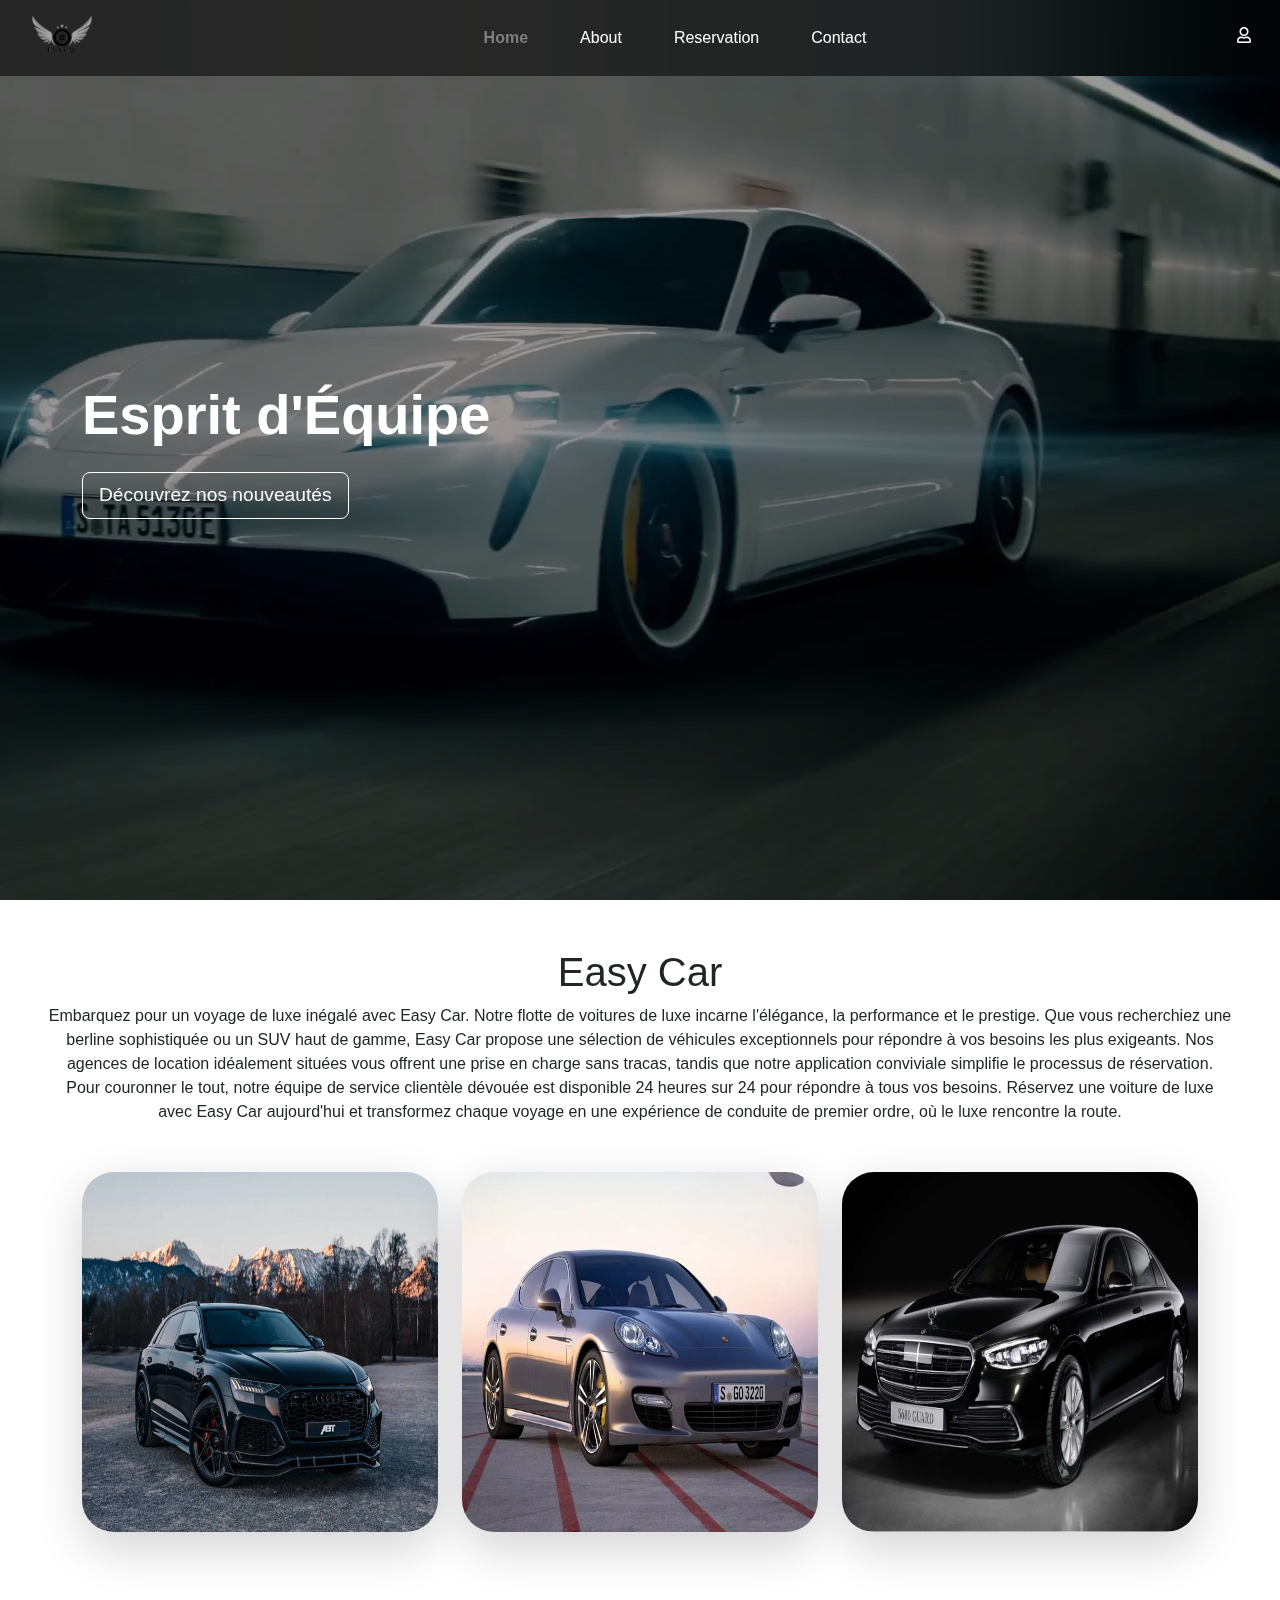
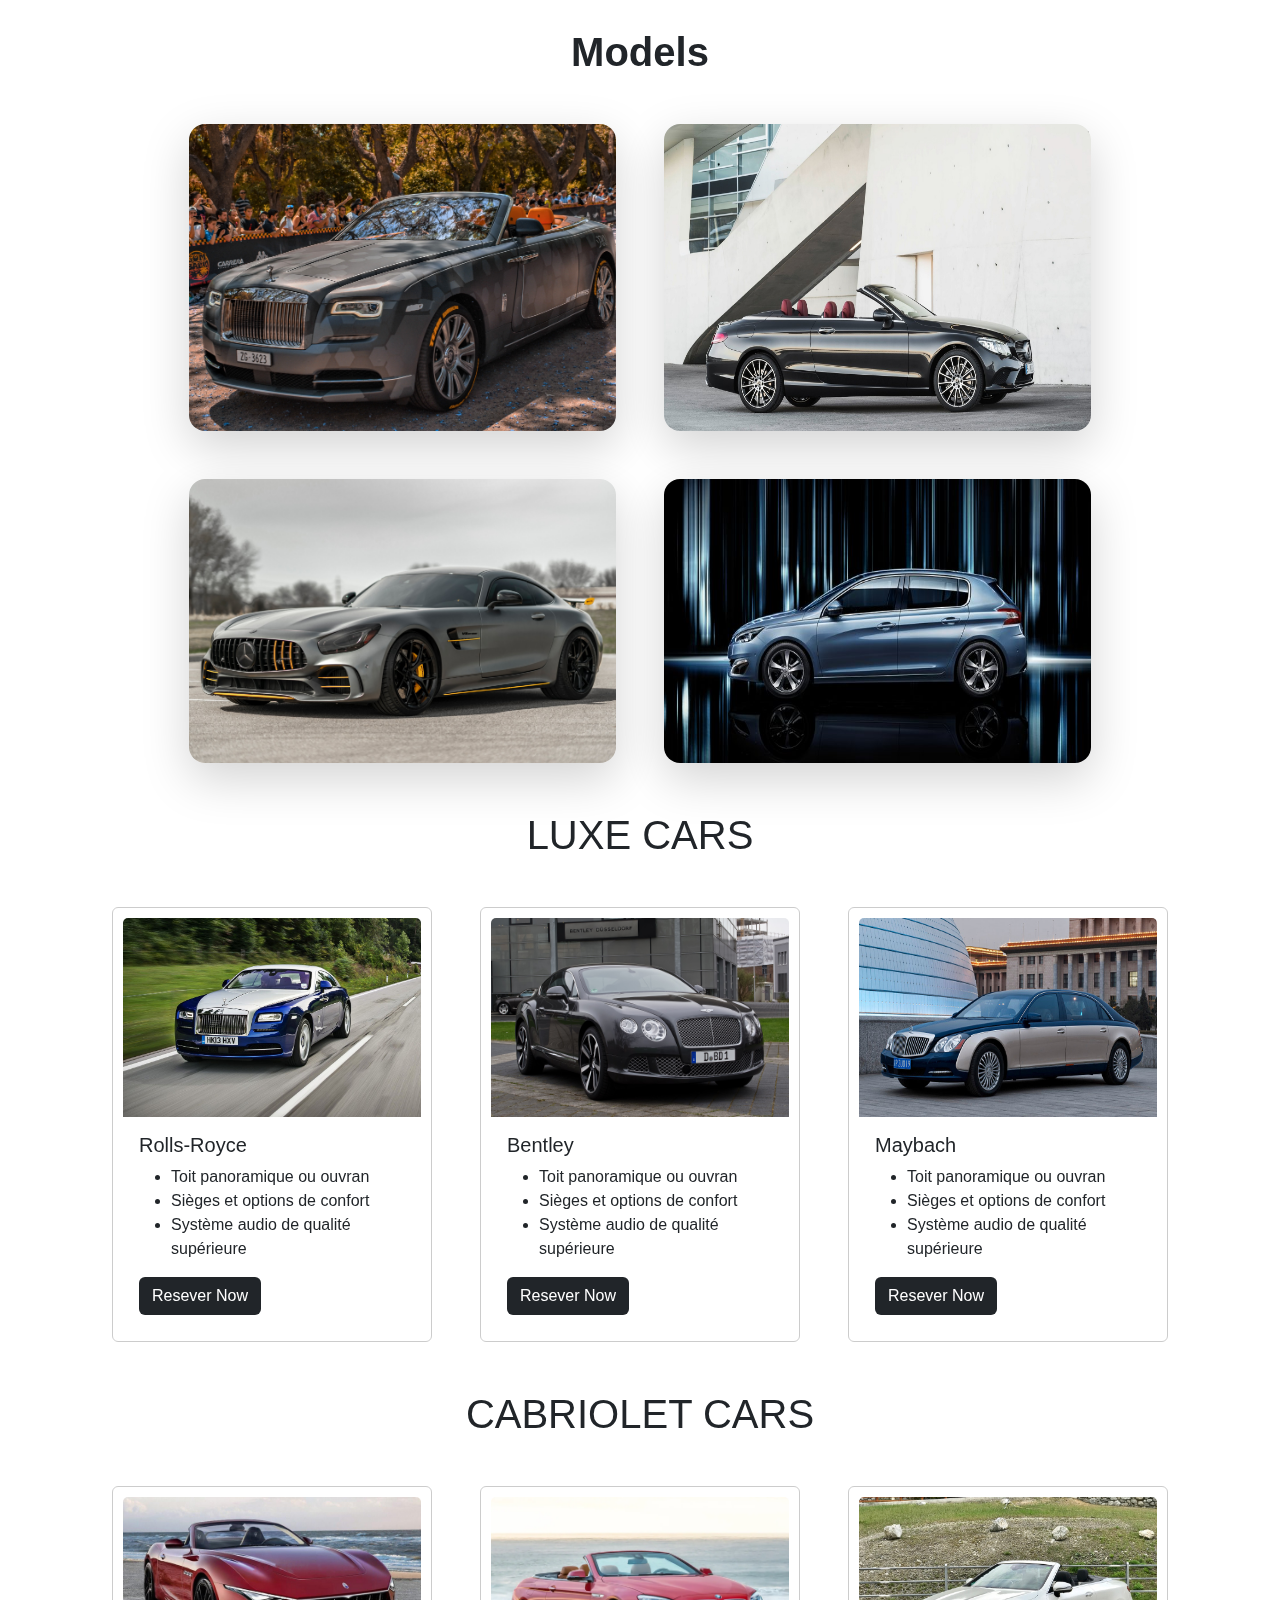
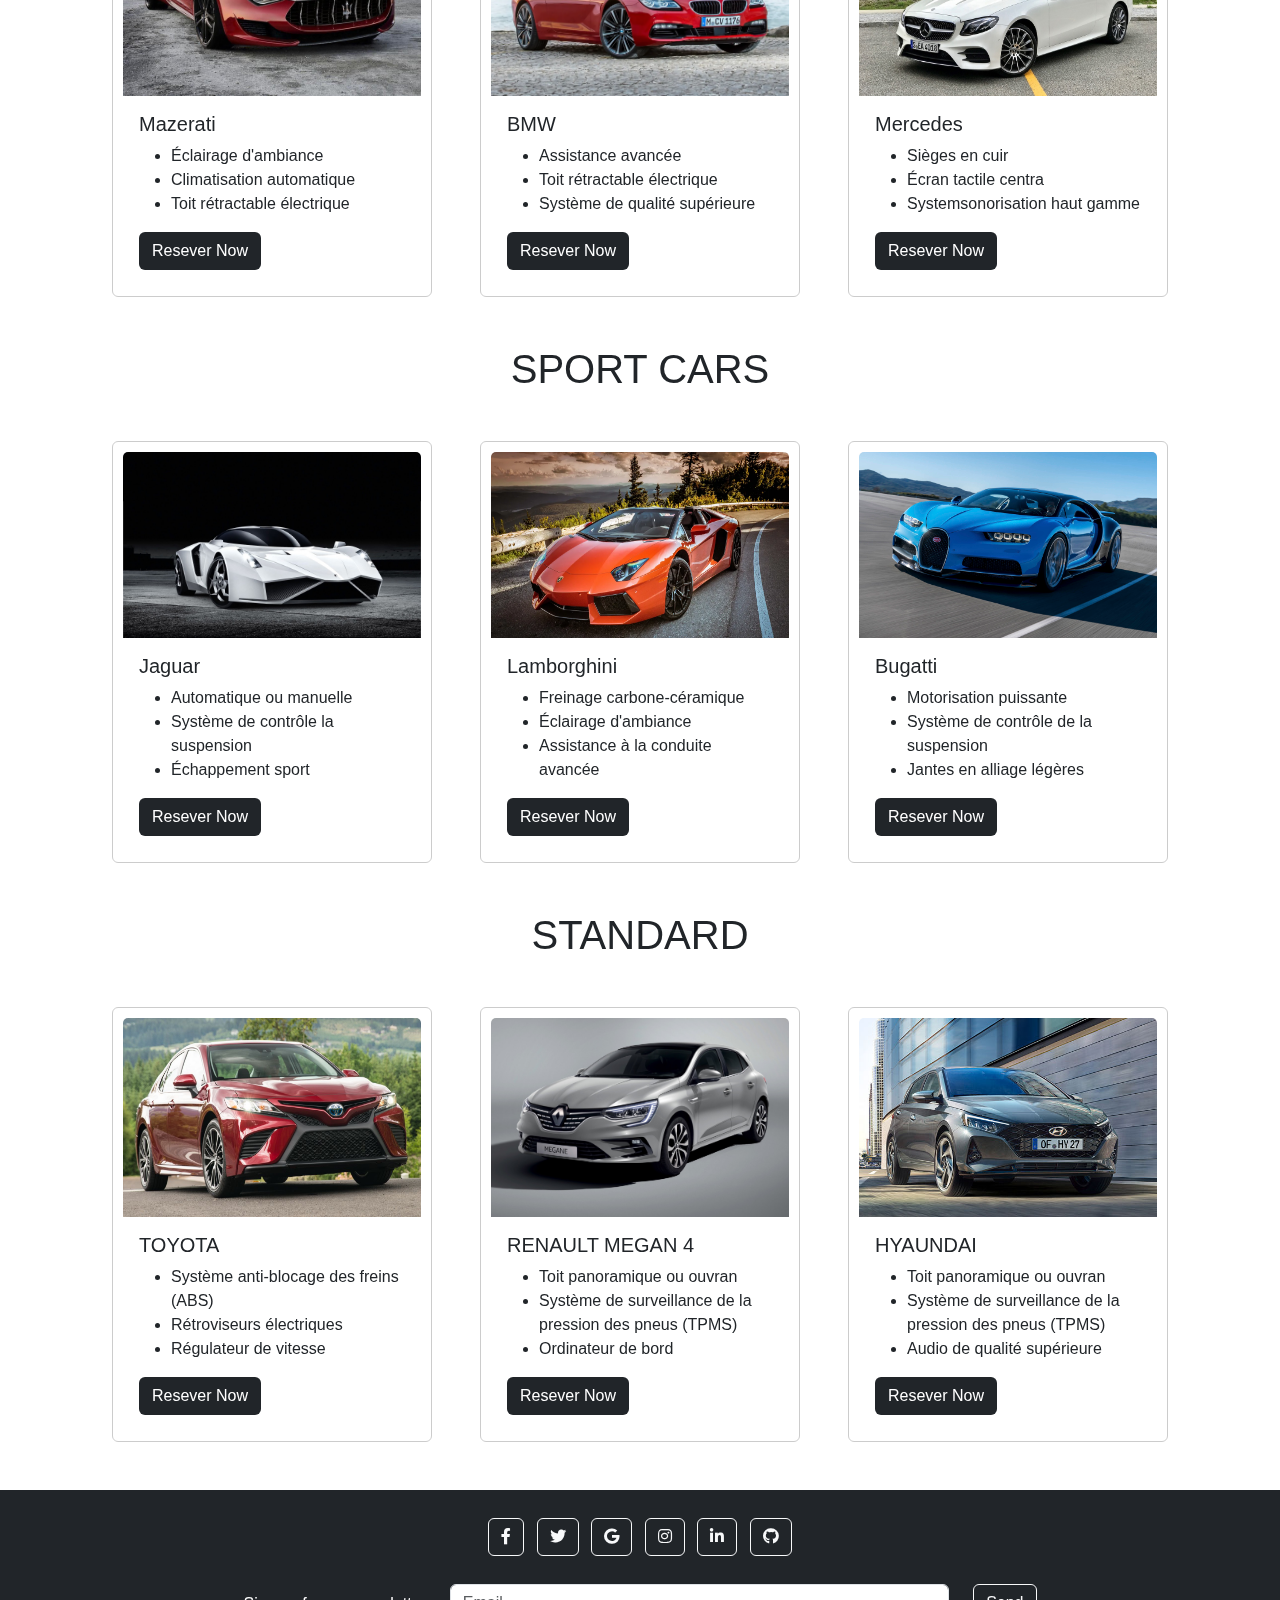
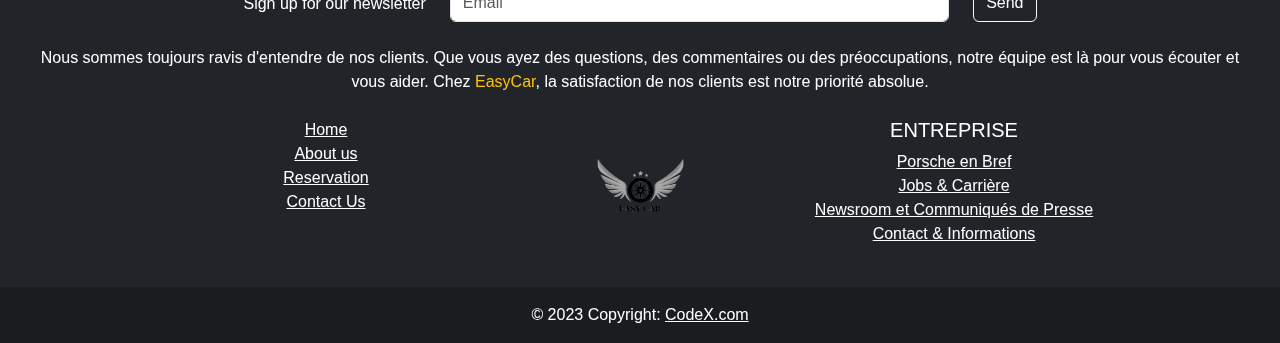
==== commit 021cd30f: "upadte in all pages" ====
--- a/index.html
+++ b/index.html
@@ -18,7 +18,8 @@
   <nav class="navbar text-center navbar-expand-lg navbar-light  fixed-top " id="navbar">
     <div class="container-fluid d-flex justify-content-between">
         <!-- <i class="far fa-user  text-white d-block d-md-none  d-sm-none"></i> -->
-        <a class="navbar-brand d-sm-block" href="#"><svg class="" width="100" viewBox="0 0 323 160" fill="none"
+        <a class="navbar-brand d-sm-block" href="#">
+          <svg class="" width="100" viewBox="0 0 323 160" fill="none"
                 xmlns="http://www.w3.org/2000/svg" xmlns:xlink="http://www.w3.org/1999/xlink">
                 <rect width="323" height="160" fill="url(#pattern0)" />
                 <defs>
@@ -38,10 +39,10 @@
             <ul
                 class="nav flex-xl-row flex-column flex-lg-row flex-md-column flex-sm-column justify-content-center  link-row">
                 <li><a
-                        class="user  far fa-user text-md-center me-3 text-white d-block d-lg-none d-sm-block d-xl-none  "></a>
+                        class="user  far fa-user text-md-center me-3 text-white d-block d-lg-none d-sm-block d-xl-none btn  "></a>
                 </li>
                 <li class="nav-item">
-                    <a class="nav-link active link" href="#">Home</a>
+                    <a class="nav-link active-link" href="#">Home</a>
                 </li>
                 <li class="nav-item">
                     <a class="nav-link link" href="about.html">About</a>
@@ -59,7 +60,7 @@
 
     </div>
     <div style="margin-top: -5px;"><a
-            class="user  far fa-user text-md-center me-3 text-white d-none d-lg-none d-sm-none d-xl-block  "></a>
+            class="user  far fa-user text-md-center me-3 text-white d-none d-lg-none d-sm-none d-xl-block  btn "></a>
     </div>
 </nav>
   <header>
@@ -158,7 +159,7 @@
             <li>Sièges et options de confort </li>
             <li>Système audio de qualité supérieure</li>
           </ul>
-          <a href="#" class="btn text-white bg-dark">Resever Now</a>
+          <a href="reservation.html" class="btn text-white bg-dark">Resever Now</a>
         </div>
       </div>
       <div class="card" style="width: 20rem;">
@@ -170,7 +171,7 @@
             <li>Sièges et options de confort </li>
             <li>Système audio de qualité supérieure</li>
           </ul>
-          <a href="#" class="btn text-white bg-dark">Resever Now</a>
+          <a href="reservation.html" class="btn text-white bg-dark">Resever Now</a>
         </div>
       </div>
      
@@ -183,7 +184,7 @@
             <li>Sièges et options de confort </li>
             <li>Système audio de qualité supérieure</li>
           </ul> 
-          <a href="#" class="btn text-white bg-dark">Resever Now</a>
+          <a href="reservation.html" class="btn text-white bg-dark">Resever Now</a>
         </div>
       </div>
     </div>
@@ -200,7 +201,7 @@
             <li>Climatisation automatique </li>
             <li>Toit rétractable électrique</li>
           </ul>
-          <a href="#" class="btn text-white bg-dark">Resever Now</a>
+          <a href="reservation.html" class="btn text-white bg-dark">Resever Now</a>
         </div>
       </div>
      
@@ -213,7 +214,7 @@
             <li>Toit rétractable électrique </li>
             <li>Système de qualité supérieure</li>
           </ul> 
-          <a href="#" class="btn text-white bg-dark">Resever Now</a>
+          <a href="reservation.html" class="btn text-white bg-dark">Resever Now</a>
         </div>
       </div>
       <div class="card" style="width: 20rem;">
@@ -225,7 +226,7 @@
             <li>Écran tactile centra </li>
             <li>Systemsonorisation haut gamme</li>
           </ul> 
-          <a href="#" class="btn text-white bg-dark">Resever Now</a>
+          <a href="reservation.html" class="btn text-white bg-dark">Resever Now</a>
         </div>
       </div>
     </div>
@@ -240,7 +241,7 @@
             <li>Système de contrôle la suspension</li>
             <li>Échappement sport</li>
           </ul> 
-          <a href="#" class="btn text-white bg-dark">Resever Now</a>
+          <a href="reservation.html" class="btn text-white bg-dark">Resever Now</a>
         </div>
       </div>
     
@@ -253,7 +254,7 @@
             <li>Éclairage d'ambiance </li>
             <li>Assistance à la conduite avancée </li>
           </ul> 
-          <a href="#" class="btn text-white bg-dark">Resever Now</a>
+          <a href="reservation.html" class="btn text-white bg-dark">Resever Now</a>
         </div>
       </div>
       <div class="card" style="width: 20rem;">
@@ -265,7 +266,7 @@
             <li>Système de contrôle de la suspension </li>
             <li>Jantes en alliage légères</li>
           </ul> 
-          <a href="#" class="btn text-white bg-dark">Resever Now</a>
+          <a href="reservation.html" class="btn text-white bg-dark">Resever Now</a>
         </div>
       </div>
     </div>
@@ -281,7 +282,7 @@
               <li>Rétroviseurs électriques </li>
               <li>Régulateur de vitesse </li>
             </ul> 
-            <a href="#" class="btn text-white bg-dark">Resever Now</a>
+            <a href="reservation.html" class="btn text-white bg-dark">Resever Now</a>
           </div>
         </div>
         <div class="card" style="width: 20rem;">
@@ -293,7 +294,7 @@
               <li>Système de surveillance de la pression des pneus (TPMS)</li>
               <li>Ordinateur de bord</li>
             </ul> 
-            <a href="#" class="btn text-white bg-dark">Resever Now</a>
+            <a href="reservation.html" class="btn text-white bg-dark">Resever Now</a>
           </div>
         </div>
         <div class="card" style="width: 20rem;">
@@ -305,7 +306,7 @@
               <li>Système de surveillance de la pression des pneus (TPMS)</li>
               <li>Audio de qualité supérieure</li>
             </ul> 
-            <a href="#" class="btn text-white bg-dark">Resever Now</a>
+            <a href="reservation.html" class="btn text-white bg-dark">Resever Now</a>
           </div>
         </div>
   </main>
--- a/assets/css/index.css
+++ b/assets/css/index.css
@@ -50,7 +50,10 @@
 #img-box img:hover {
   transform: scale(1.1);
 }
-
+.active-link{
+    color: rgb(127, 127, 127) !important;
+    font-weight: bold !important;
+  }
 
 .card {
     
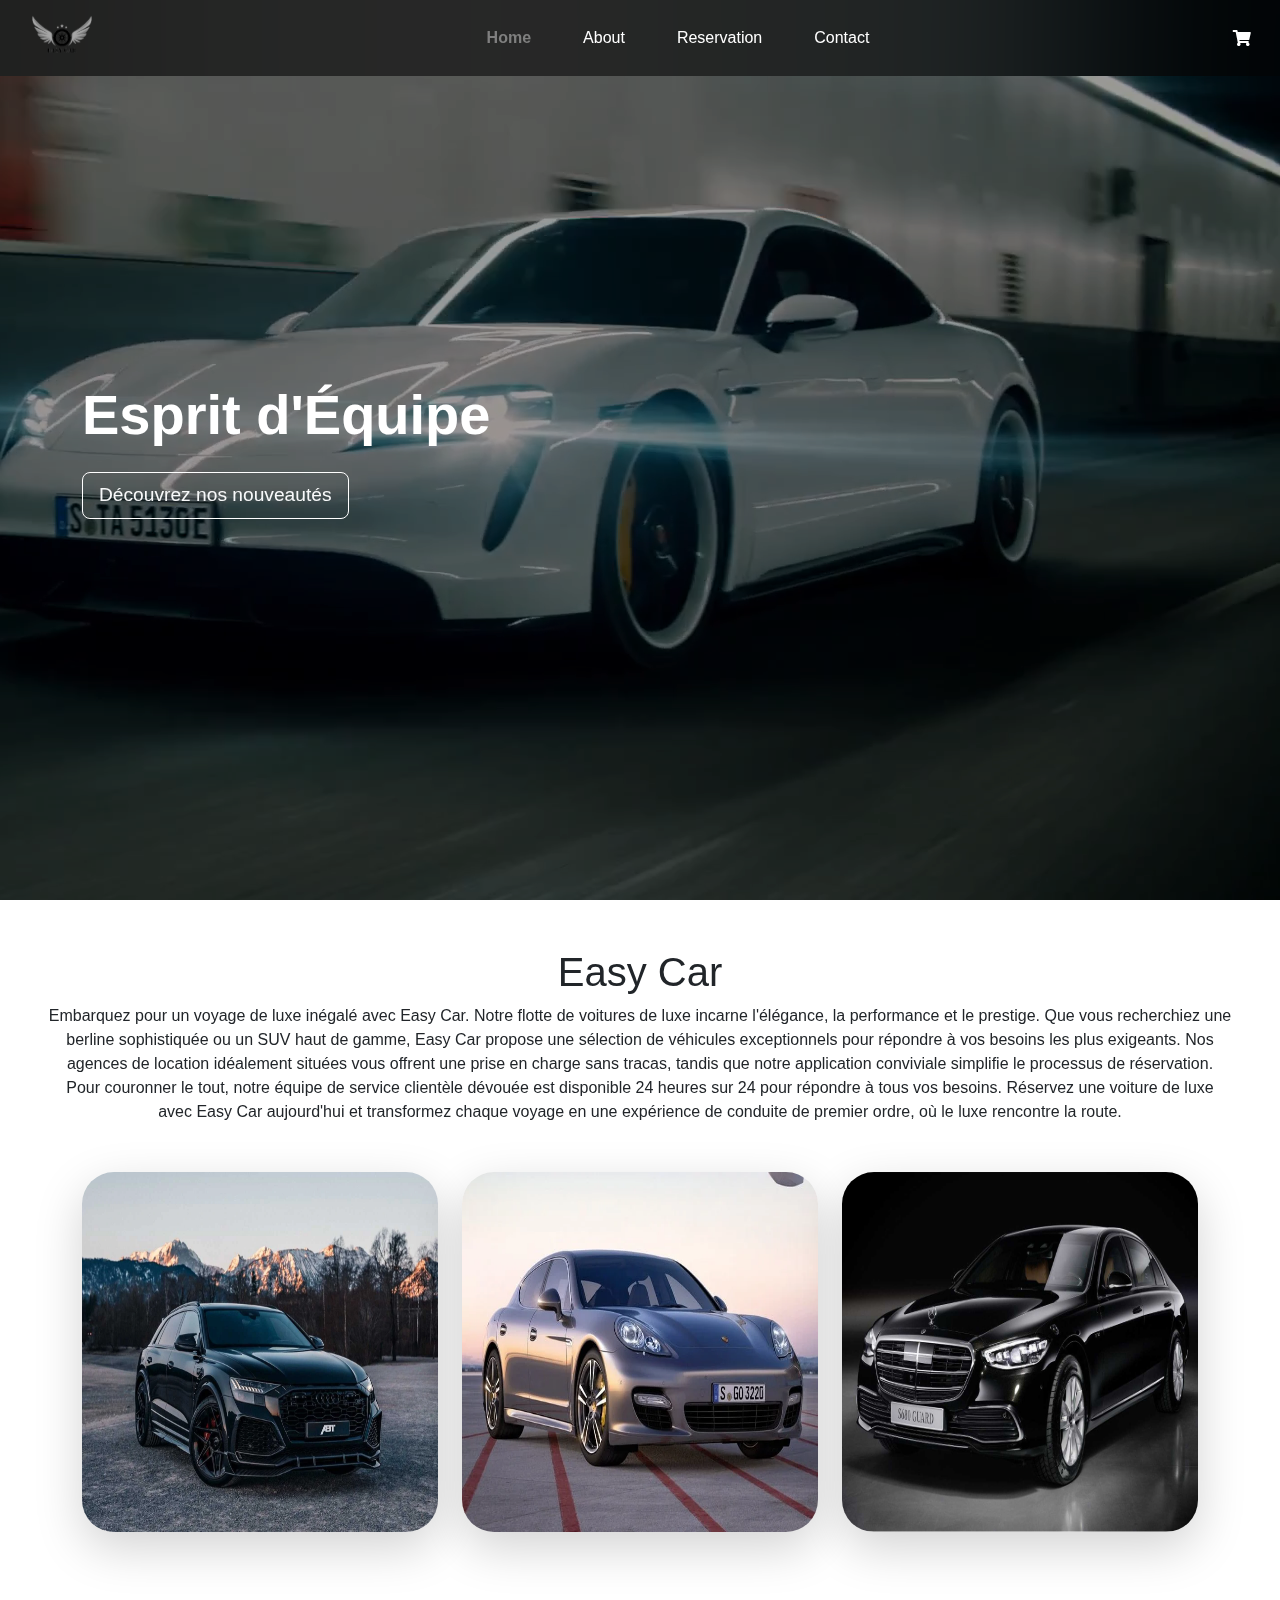
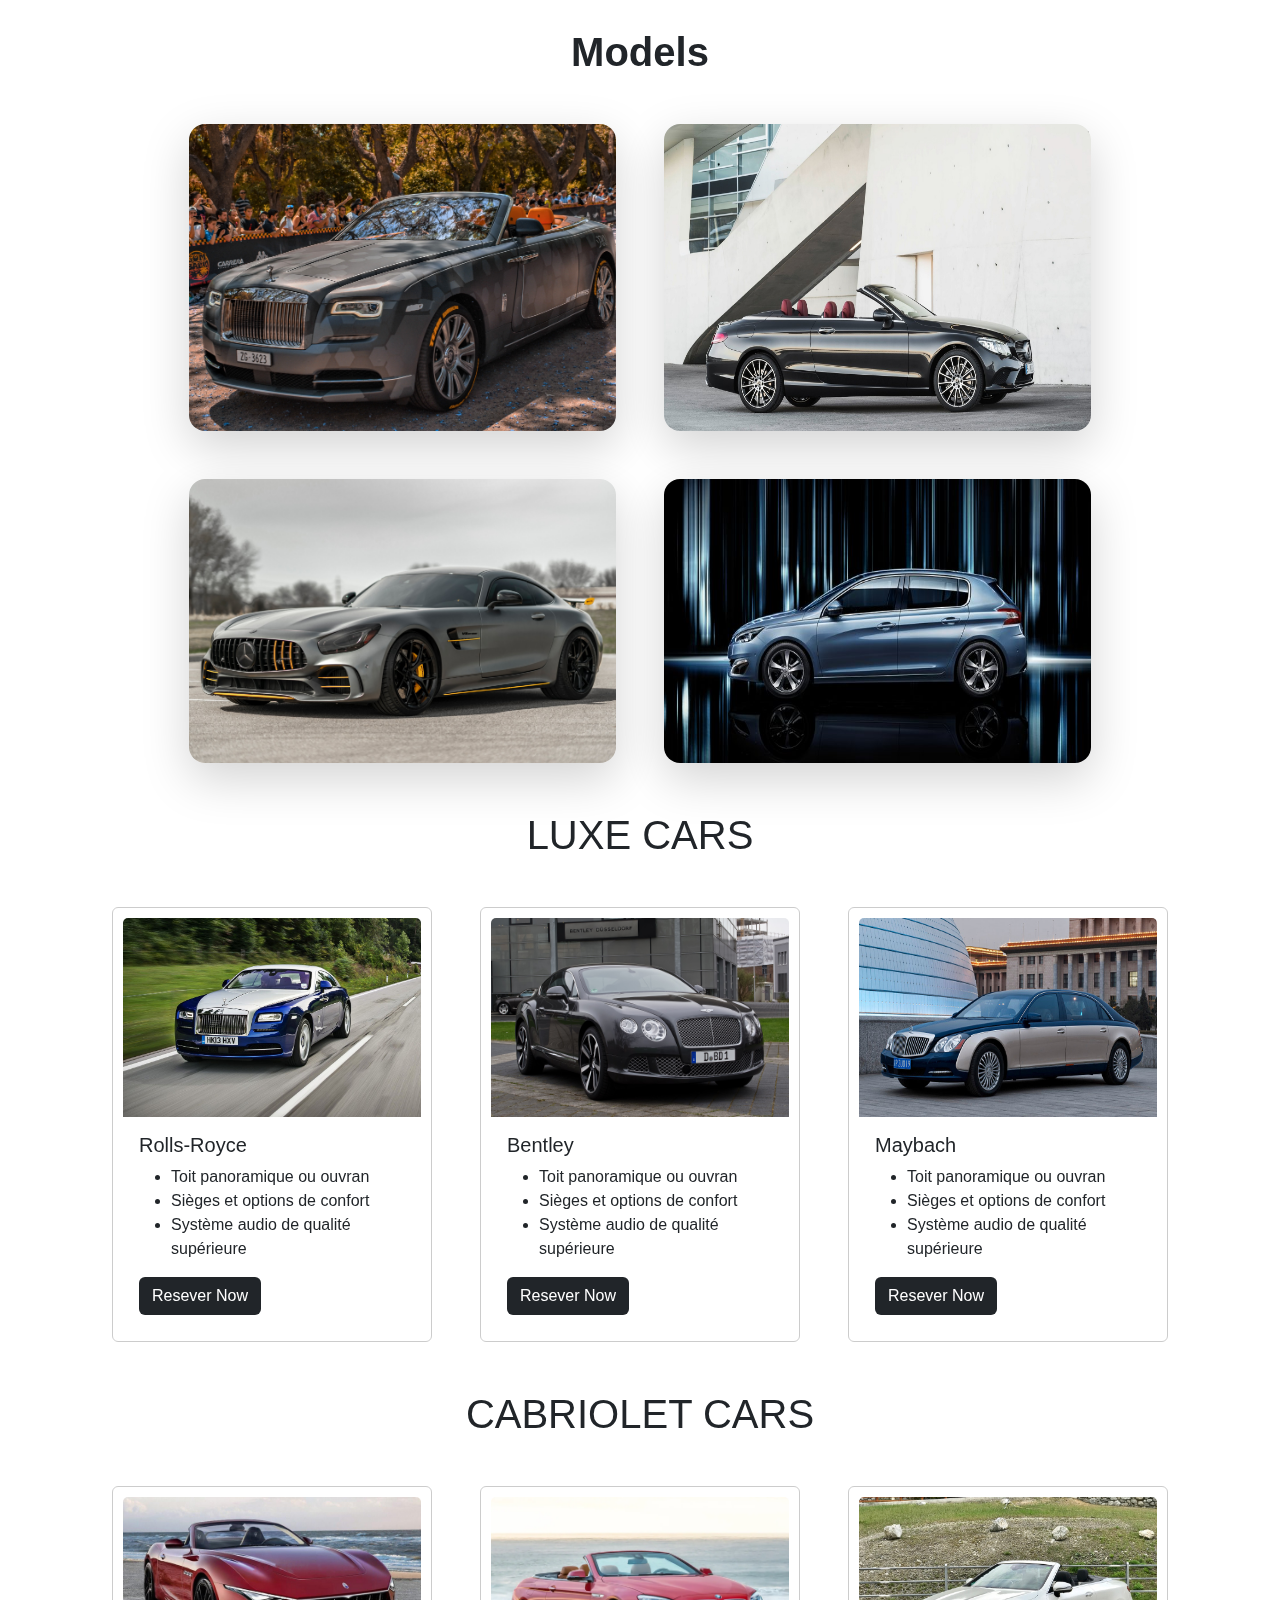
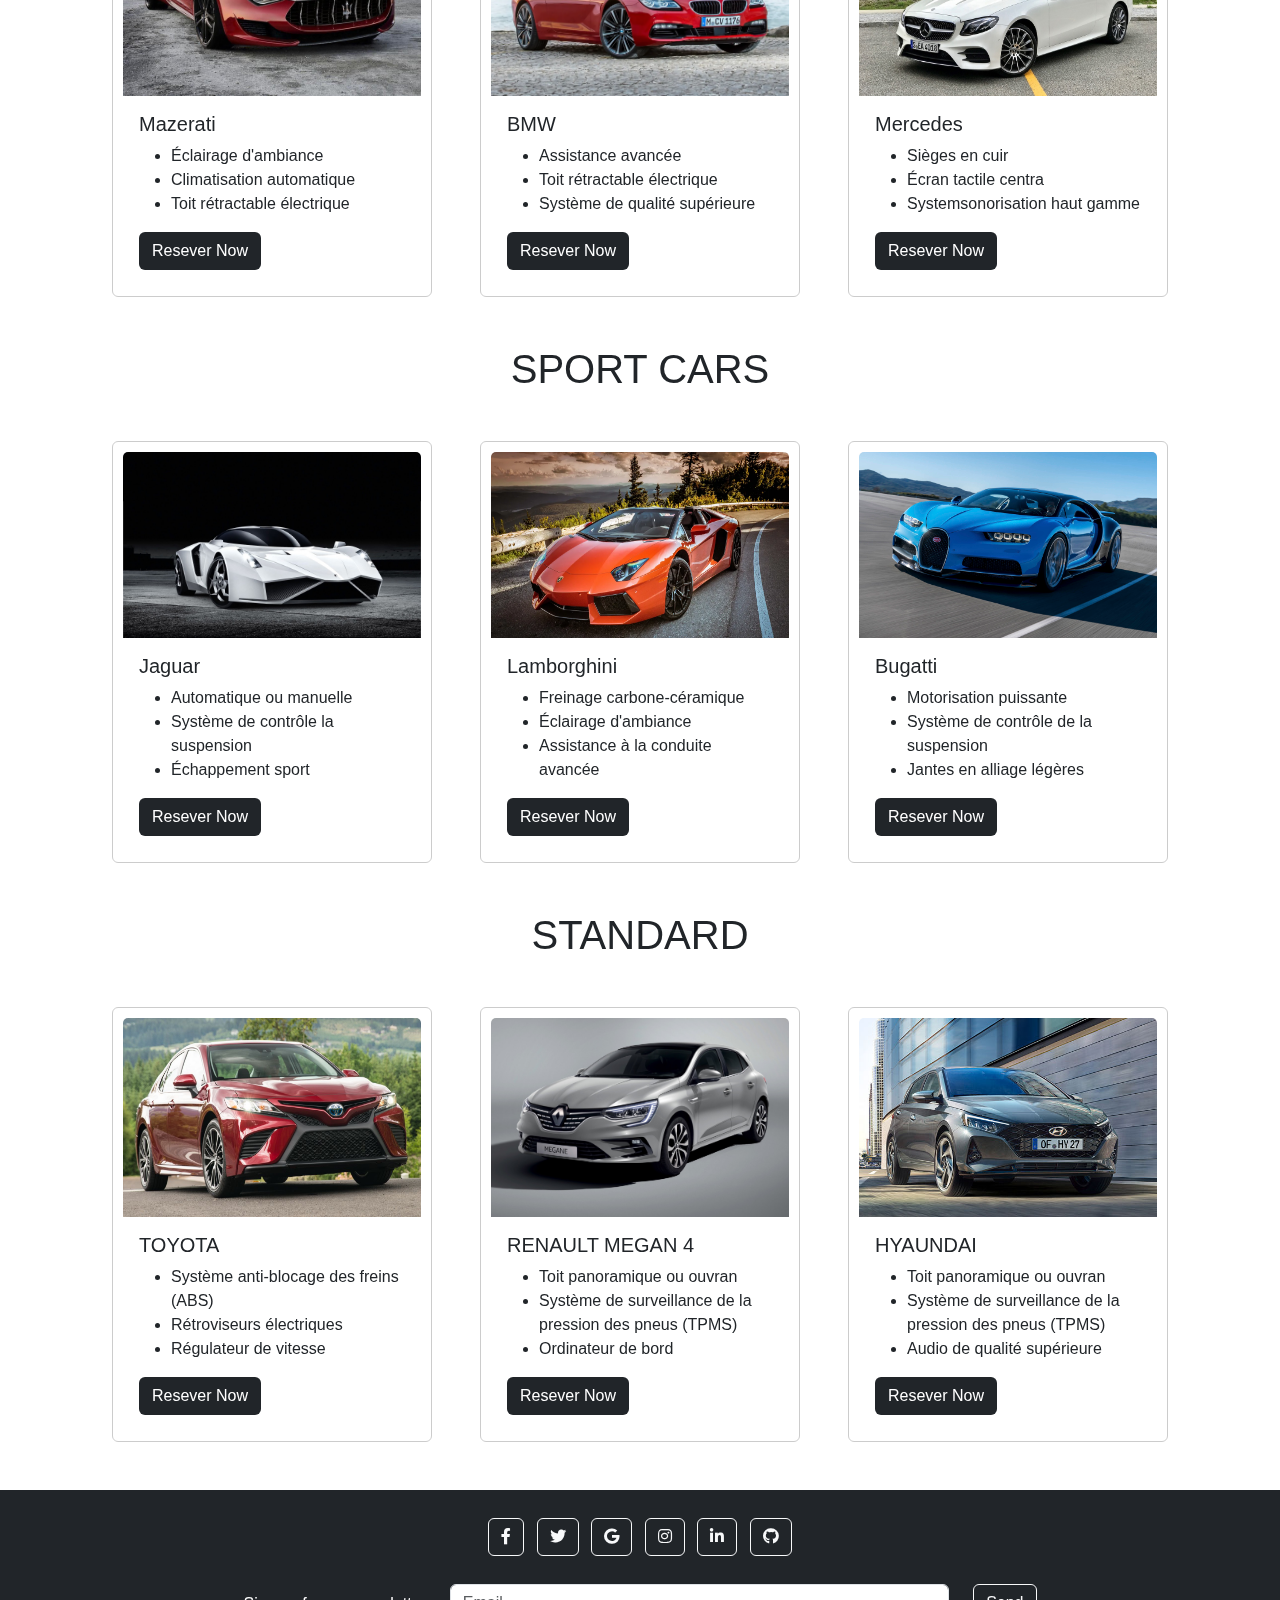
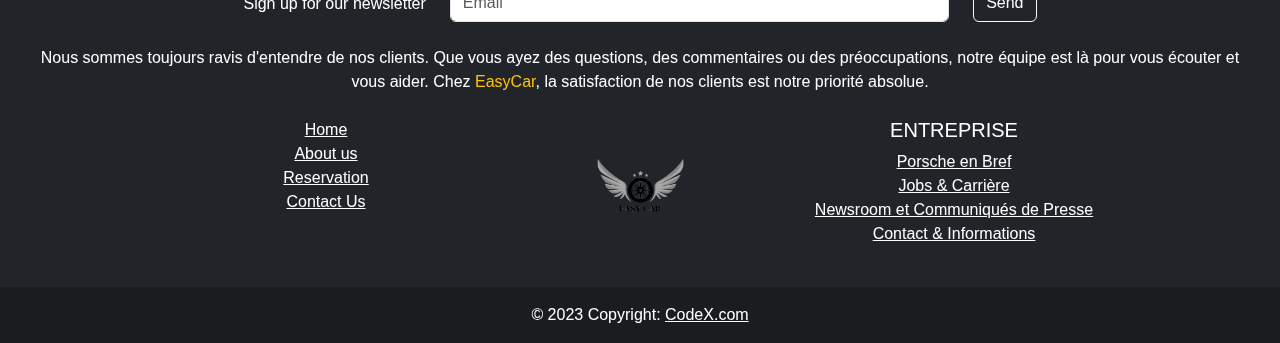
==== commit 6fb17288: "add the cart and devis and more function" ====
--- a/index.html
+++ b/index.html
@@ -38,11 +38,13 @@
         <div class="collapse navbar-collapse nav " id="navbarNav">
             <ul
                 class="nav flex-xl-row flex-column flex-lg-row flex-md-column flex-sm-column justify-content-center  link-row">
-                <li><a
-                        class="user  far fa-user text-md-center me-3 text-white d-block d-lg-none d-sm-block d-xl-none btn  "></a>
+                <li class="d-flex flex-column justify-content-center align-items-center">
+               
+                  <a id="openCartBtnMobile"
+                    class="fas fa-shopping-cart fs-6 text-md-center me-3 text-white d-block d-lg-none d-sm-block d-xl-none btn  "></a>
                 </li>
                 <li class="nav-item">
-                    <a class="nav-link active-link" href="#">Home</a>
+                    <a class="nav-link active-link" href="index.html">Home</a>
                 </li>
                 <li class="nav-item">
                     <a class="nav-link link" href="about.html">About</a>
@@ -59,8 +61,10 @@
         </div>
 
     </div>
-    <div style="margin-top: -5px;"><a
-            class="user  far fa-user text-md-center me-3 text-white d-none d-lg-none d-sm-none d-xl-block  btn "></a>
+    <div class="d-flex flex-column justify-content-center align-items-center">
+   
+      <a id="openCartBtn"
+        class="fas fa-shopping-cart fs-6 text-md-center me-3 text-white d-none d-lg-none d-sm-none d-xl-block btn "></a>
     </div>
 </nav>
   <header>
@@ -73,6 +77,7 @@
         <a href="#new" class="home-btn btn text-light  btn-lg mt-3">Découvrez nos nouveautés</a>
       </div>
     </div>
+   
     
     <div class="text-center my-5 px-5 ">
       <h1>Easy Car</h1>
@@ -438,6 +443,7 @@
 </footer> 
  
   <script src="assets/js/script.js"></script>
+
 </body>
 
 </html>